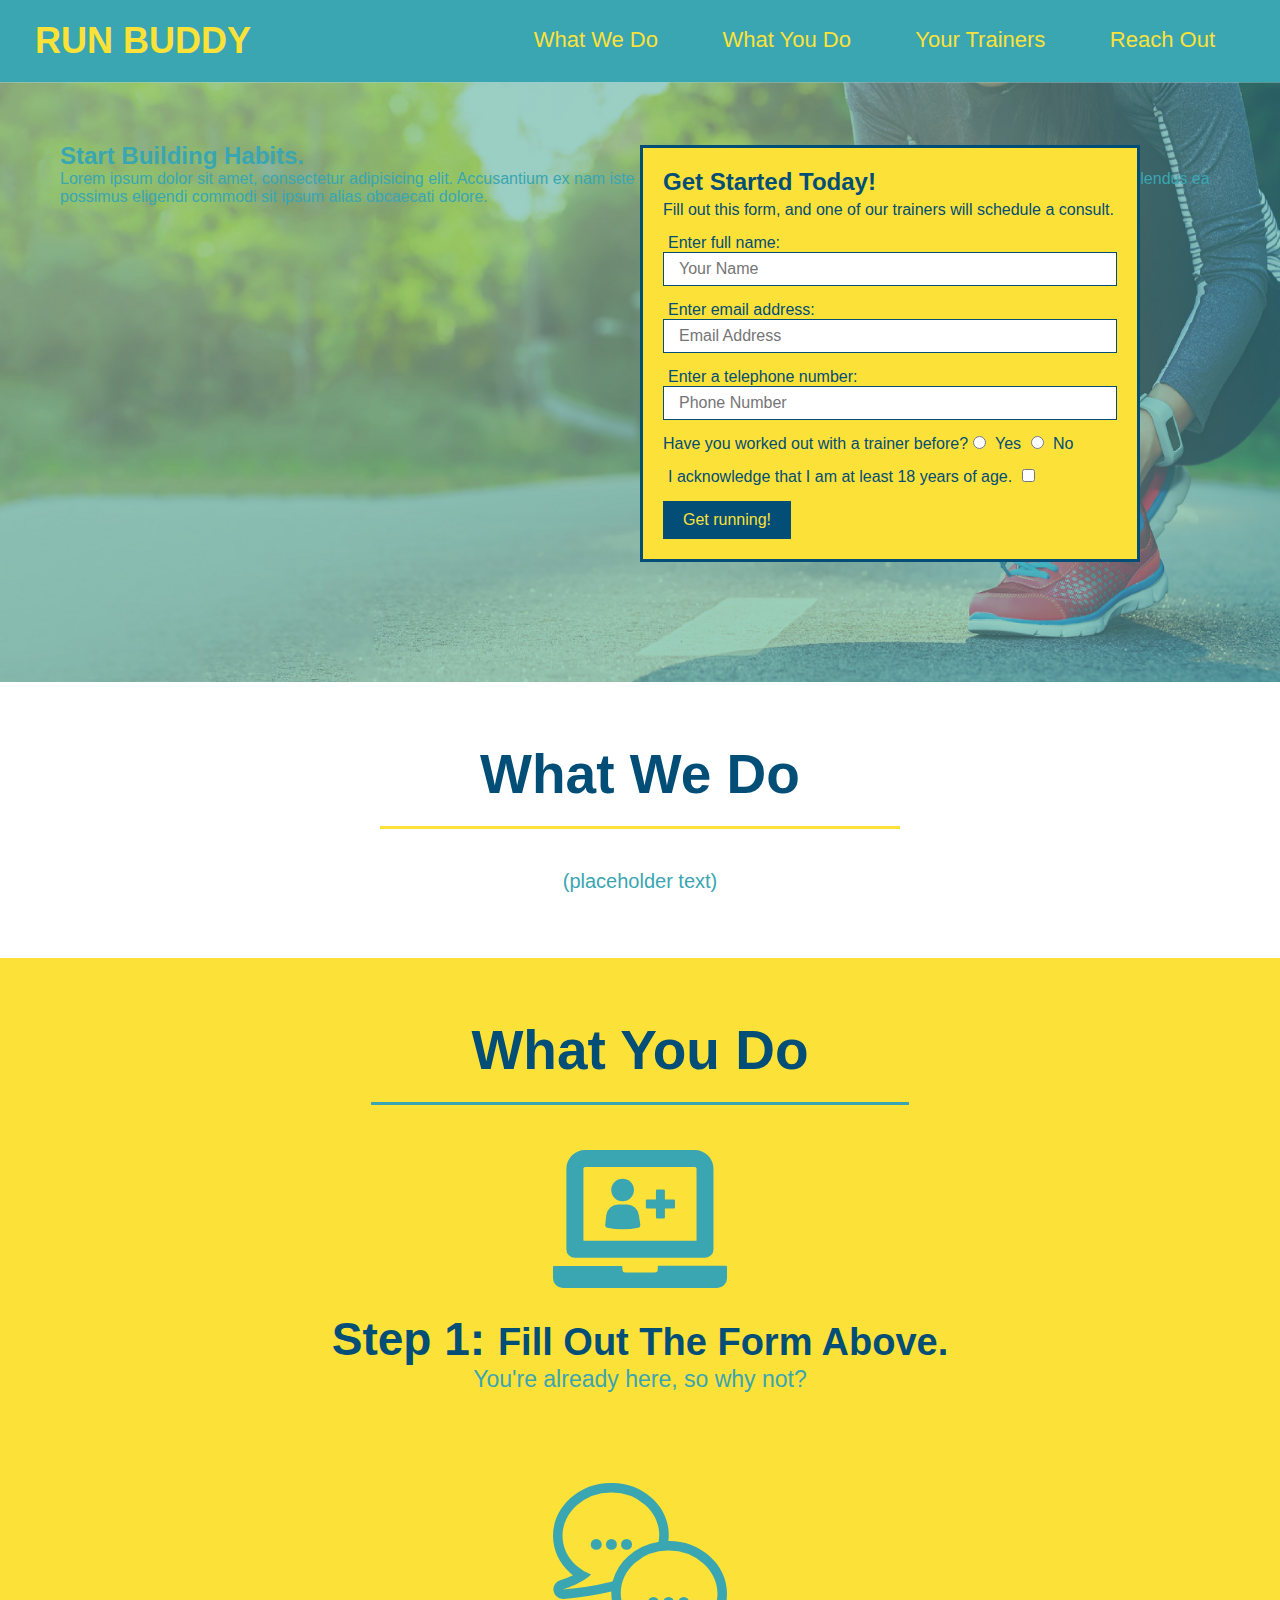
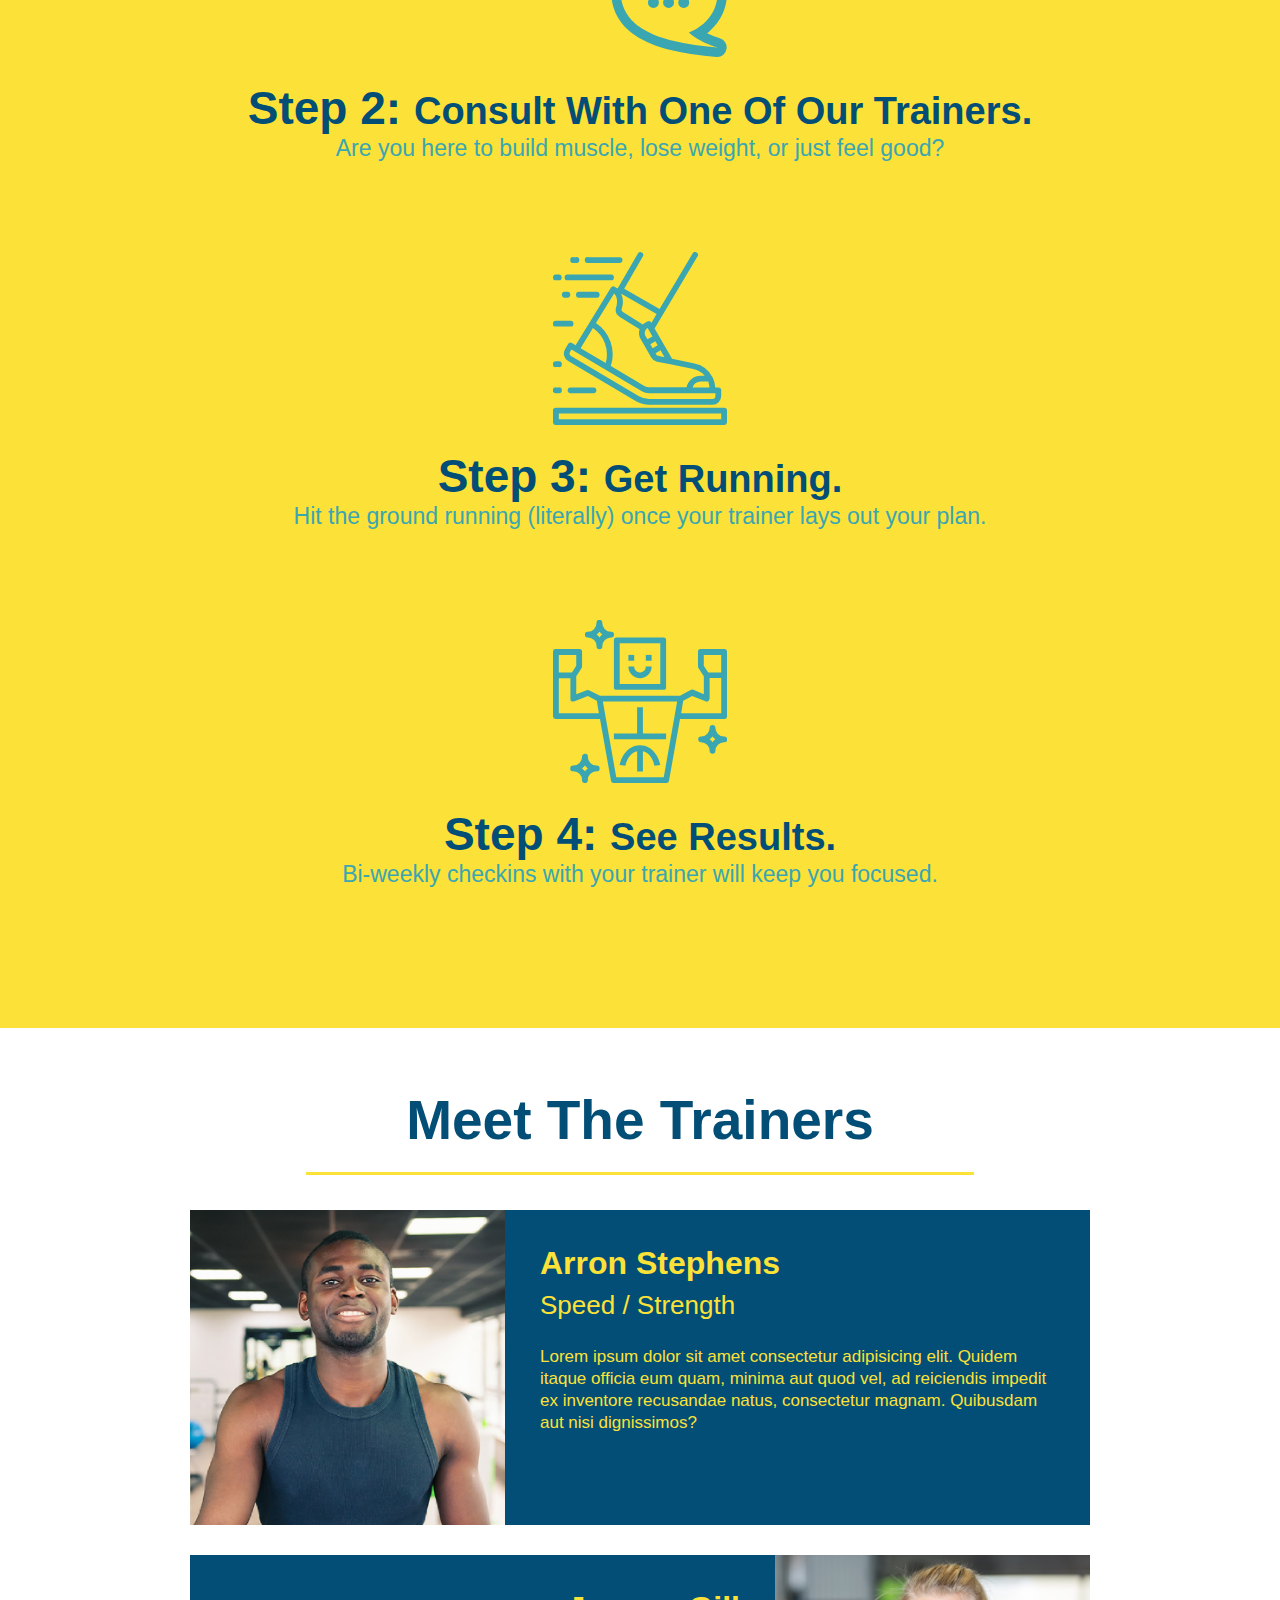
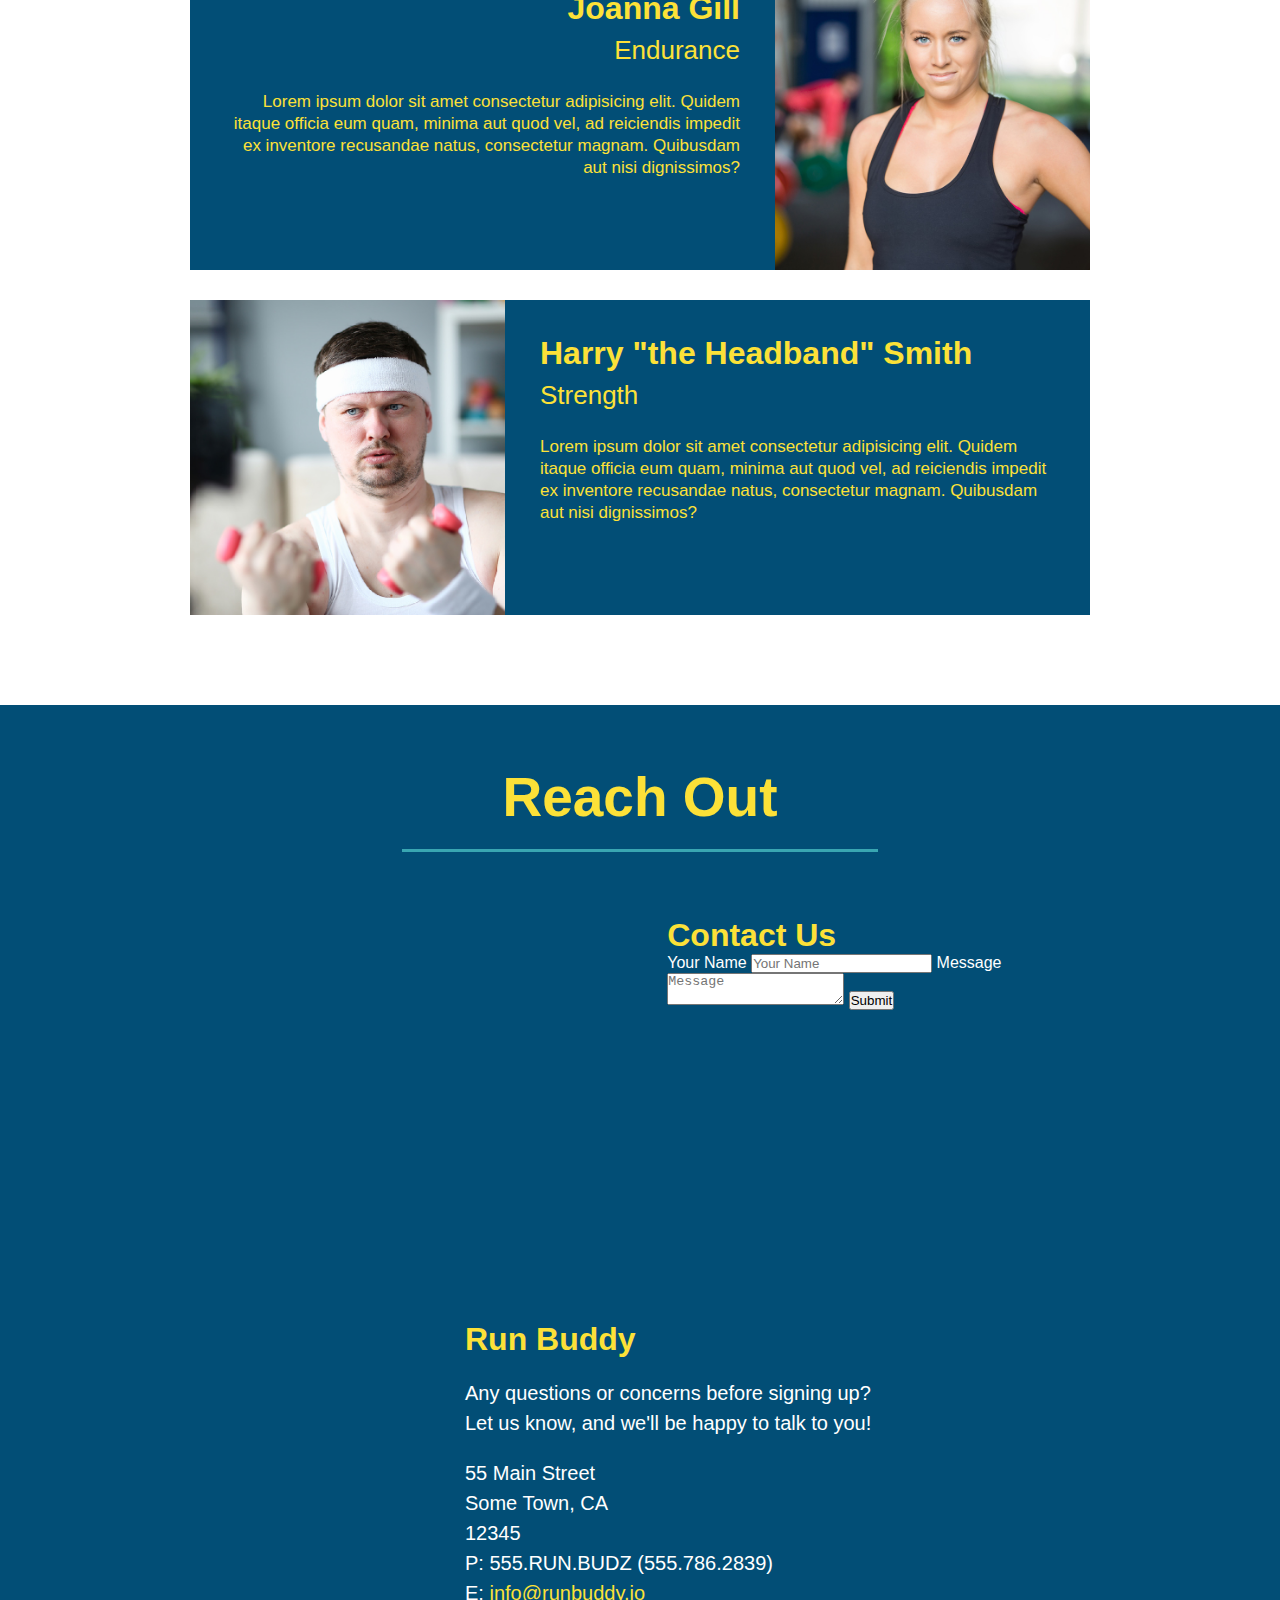
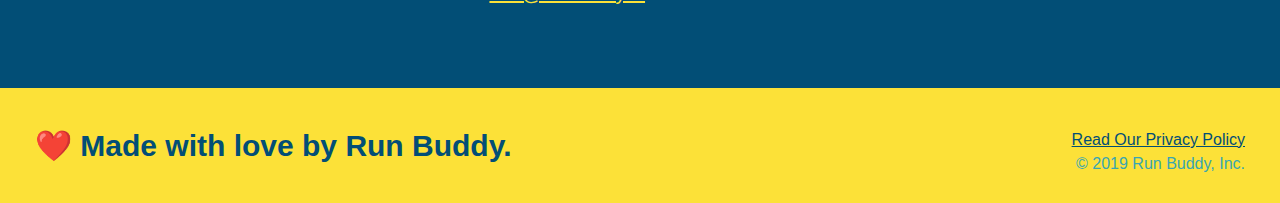
==== index.html @ 97462582 "add contact form" ====
<!DOCTYPE html>
<html lang="en">
  <head>
      <meta charset="UTF-8" />
      <title>Run Buddy</title>
      <link rel="stylesheet" href="./assets/css/style.css" />
  </head>
  <body>
    <!-- navigation -->  
    <header> 
        <h1>
            <a href="/">RUN BUDDY</a>
        </h1>
        <nav>
            <ul>
                <!-- List item element -->
                <li>
                    <!-- Anchor element -->
                    <a href="#What-We-Do">What We Do</a>
                </li>
                <li>
                    <a href="#What-You-Do">What You Do</a>
                </li>
                <li>
                    <a href="#Your-Trainers">Your Trainers</a>
                </li>
                <li>
                    <a href="#Reach-Out">Reach Out</a>
                </li>
            </ul>
        </nav>
      </header>

    <!-- hero/jumbotron -->  
    <section class="hero">
        <div class="hero-cta">
            <h2>Start Building Habits.</h2>
            <p>
                Lorem ipsum dolor sit amet, consectetur adipisicing elit. Accusantium ex nam iste molestiae voluptatibus esse sapiente odio officia quia quisquam! Repellendus ea possimus eligendi commodi sit ipsum alias obcaecati dolore.
            </p>
        </div>
        <div class="hero-form">
            <h3>Get Started Today!</h3>
            <p>Fill out this form, and one of our trainers will schedule a consult.</p>
            <form>
                <label for="name">Enter full name:</label>
                <input type="text" placeholder="Your Name" name="name" id="name" class="form-input" />

                <label for="email">Enter email address:</label>
                <input type="email" placeholder="Email Address" name="email" id="email" class="form-input" />

                <label for="phone">Enter a telephone number:</label>
                <input type="tel" placeholder="Phone Number" name="phone" id="phone" class="form-input" />
                <p>
                    Have you worked out with a trainer before?
                    <input type="radio" name="trainer-confirm" id="trainer-yes" />
                    <label for="trainer-yes">Yes</label>

                    <input type="radio" name="trainer-confirm" id="trainer-no" />
                    <label for="trainer-no">No</label>
                </p>
                <p>
                    <label for="checkbox" >
                        I acknowledge that I am at least 18 years of age.
                    </label>
                    <input type="checkbox" name="age-confirm" id="checkbox" />
                </p>
                <button type="submit">
                    Get running!
                </button>
            </form>
        </div>
    </section>

    <!-- "What We Do" section -->
    <section id="What-We-Do" class="intro">
      <h2 class="section-title primary-border">What We Do</h2>
      <p>
          (placeholder text)
      </p>
    </section>

    <!-- "What You Do" section -->
    <section id="What-You-Do" class="steps">
        <h2 class="section-title secondary-border">What You Do</h2>

        <div>
            <img src="./assets/images/step-1.svg" alt="" />
            <h3>Step 1: <span>Fill Out The Form Above.</span></h3>
            <p>You're already here, so why not?</p>
        </div>

        <div>
            <img src="./assets/images/step-2.svg" alt="" />
            <h3>Step 2: <span>Consult With One Of Our Trainers.</span></h3>
            <p>Are you here to build muscle, lose weight, or just feel good?</p>
        </div>

        <div>
            <img src="./assets/images/step-3.svg" alt="" />
            <h3>Step 3: <span>Get Running.</span></h3>
            <p>Hit the ground running (literally) once your trainer lays out your plan.</p>
        </div>

        <div>
            <img src="./assets/images/step-4.svg" alt="" />
            <h3>Step 4: <span>See Results.</span></h3>
            <p>Bi-weekly checkins with your trainer will keep you focused.</p>
        </div>
      </section>

    <!-- "Meet The Trainers" section -->
    <section id="Your-Trainers" class="trainers">
        <h2 class="section-title primary-border">Meet The Trainers</h2>
        <article class="trainer">
            <img src="./assets/images/trainer-1.jpg" alt="Arron Stephens in his workout clothes, ready to pump iron" />
            <div class="trainer-bio text-left">
                <h3>Arron Stephens</h3>
                <h4>Speed / Strength</h4>
                <p>
                    Lorem ipsum dolor sit amet consectetur adipisicing elit. Quidem itaque officia eum quam, minima aut quod vel, ad reiciendis impedit ex inventore recusandae natus, consectetur magnam. Quibusdam aut nisi dignissimos?
                </p>
            </div>
        </article>

        <article class="trainer">
            <div class="trainer-bio text-right">
                <h3>Joanna Gill</h3>
                <h4>Endurance</h4>
                <p>
                    Lorem ipsum dolor sit amet consectetur adipisicing elit. Quidem itaque officia eum quam, minima aut quod vel, ad reiciendis impedit ex inventore recusandae natus, consectetur magnam. Quibusdam aut nisi dignissimos?
                </p>
            </div>
            <img src="./assets/images/trainer-2.jpg" alt="Joanna Gill colling off after a workout" />
        </article>

        <article class="trainer">
            <img src="./assets/images/trainer-3.jpg" alt="Harry Smith wearing a headband and lifting comically small pink weights" />
            <div class="trainer-bio text-left">
                <h3>Harry "the Headband" Smith</h3>
                <h4>Strength</h4>
                <p>
                    Lorem ipsum dolor sit amet consectetur adipisicing elit. Quidem itaque officia eum quam, minima aut quod vel, ad reiciendis impedit ex inventore recusandae natus, consectetur magnam. Quibusdam aut nisi dignissimos?
                </p>
            </div>
        </article>
      </section>

    <!-- "Reach Out" section -->
    <section id="Reach-Out" class="contact">
        <h2 class="section-title secondary-border">Reach Out</h2>
        <div class="contact-info">
            <iframe src="https://www.google.com/maps/embed?pb=!1m18!1m12!1m3!1d3439.9114711118987!2d-97.56169913911604!3d30.43861145662758!2m3!1f0!2f0!3f0!3m2!1i1024!2i768!4f13.1!3m3!1m2!1s0x8644c45174f4e3fd%3A0xa64962153f383e2f!2s17901%20Prato%20Dr%2C%20Pflugerville%2C%20TX%2078660!5e0!3m2!1sen!2sus!4v1643858295813!5m2!1sen!2sus" style="border:0;" allowfullscreen="" loading="lazy">
            </iframe>
            <div class="contact-form">
                <h3>Contact Us</h3>
                <form>
                    <label for="contact-name">Your Name</label>
                    <input type="text" id="contact-name" placeholder="Your Name" />

                    <label for="contact-message">Message</label>
                    <textarea id="contact-message" placeholder="Message"></textarea>

                    <button type="submit">Submit</button>
                </form>
            </div>
            <div>
                <h3>Run Buddy</h3>
                <p>
                     Any questions or concerns before signing up?
                     <br />
                     Let us know, and we'll be happy to talk to you!
                </p>
                <address>
                     55 Main Street <br />
                     Some Town, CA <br />
                     12345 <br />
                     P: 555.RUN.BUDZ (555.786.2839) <br />
                     E: <a href="mailto: info@runbuddy.io">info@runbuddy.io</a>
                </address>
            </div>
        </div>
      </section>

    <!-- footer -->
    <footer>
        <h2>❤️ Made with love by Run Buddy.</h2>
        <div>
            <a href="./privacy-policy.html">Read Our Privacy Policy</a><br/>
            &copy; 2019 Run Buddy, Inc.
        </div>
    </footer>
  </body>
</html>
---- assets/css/style.css ----
* {
    margin: 0;
    padding: 0;
    box-sizing: border-box;
}

body {
    color: #39a6b2;
    font-family: Helvetica, Arial, sans-serif;
}

header {
    padding: 20px 35px;
    background-color: #39a6b2;
}

header h1 {
    font-weight: bold;
    font-size: 36px;
    color: #fce138;
    margin: 0;
    display: inline;
}

header a {
    text-decoration: none;
    color: #fce138;
}

header nav {
    float: right;
    margin: 7px 0;
}

header nav ul li {
    display: inline;
}

header nav ul li a {
    margin: 0 30px;
    font-weight: lighter;
    font-size: 22px;
}

footer {
    background: #fce138;
    width: 100%;
    padding: 40px 35px;
}

footer h2 {
    display: inline;
    color: #024e76;
    font-size: 30px;
    margin: 0;
}

footer div {
    float: right;
    line-height: 1.5;
    text-align: right;
}

footer a {
    color: #024e76;
}

section {
    padding: 60px;
}

/* Hero Style Start */

.hero { 
    background-image: url("../images/hero-bg.jpg"); 
    height: 600px;
    background-size: cover;
    background-position: center;
    position: relative;
}
/* Hero Style End */

.hero-form {
    background-color: #fce138;
    padding: 20px;
    width: 500px;
    color: #024e76;
    border: solid 3px #024e76;
    position: absolute;
    bottom: 120px;
    right: 140px;
}

.hero-form h3 {
    font-size: 24px;
    margin: 0;
}

.hero-form p {
    margin: 5px 0 15px 0;
}

.form-input {
    border: solid 1px #024e76;
    display: block;
    padding: 7px 15px;
    font-size: 16px;
    color: #024e76;
    width: 100%;
    margin-bottom: 15px;
}

.hero-form label {
    margin: 0 5px;
}

.hero-form button {
    background-color: #024e76;
    color: #fce138;
    font-size: 16px;
    padding: 10px 20px;
    border: none;
}

.section-title {
    font-size: 55px;
    color: #024e76;
    margin-bottom: 35px;
    padding: 0 100px 20px 100px;
    border-bottom: 3px solid;
    display: inline-block;
}

.intro {
    text-align: center;
}

.primary-border {
    border-color: #fce138;
}

.intro p {
    line-height: 1.7;
    color: #39a6b2;
    width: 80%;
    font-size: 20px;
    margin: 0 auto;
}

.steps {
    text-align: center;
    background-color: #fce138;
}

.secondary-border {
    border-color: #39a6b2;
}

.steps div {
    margin-bottom: 80px;
}

.steps img {
    width: 15%;
    margin: 10px 0;
}

.steps h3 {
    color: #024e76;
    font-size: 46px;
    margin-top: 10px;
}

.steps p {
    color: #39a6b2;
    font-size: 23px;
}

.steps span {
    font-size: 38px;
}

.trainers {
    text-align: center;
}

.trainer {
    width: 900px;
    margin: 0 auto 30px auto;
    background: #024e76;
    color: #fce138;
    overflow: auto;
}

.trainer img {
    width: 35%;
    float: left;
}

.trainer-bio {
    padding: 35px;
    float: left;
    width: 65%;
}

.text-left {
    text-align: left;
}

.text-right {
    text-align: right;
}

.trainer-bio h3 {
    font-size: 32px;
    margin-bottom: 8px;
}

.trainer-bio h4 {
    font-weight: lighter;
    font-size: 26px;
    margin-bottom: 25px;
}

.trainer-bio p {
    font-size: 17px;
    line-height: 1.3;
}

.contact {
    text-align: center;
    background-color: #024e76;
}

.contact h2 {
    color: #fce138;
}

.contact-info iframe {
    width: 400px;
    height: 400px;
}

.contact-info div {
    width: 410px;
    display: inline-block;
    vertical-align: top;
    text-align: left;
    margin: 30px 0 0 60px;
    color: white;
}

.contact-info h3 {
    color: #fce138;
    font-size: 32px;
}

.contact-info p, .contact-info address {
    margin: 20px 0;
    line-height: 1.5;
    font-size: 20px;
    font-style: normal;
}

.contact-info a {
    color: #fce138;
}
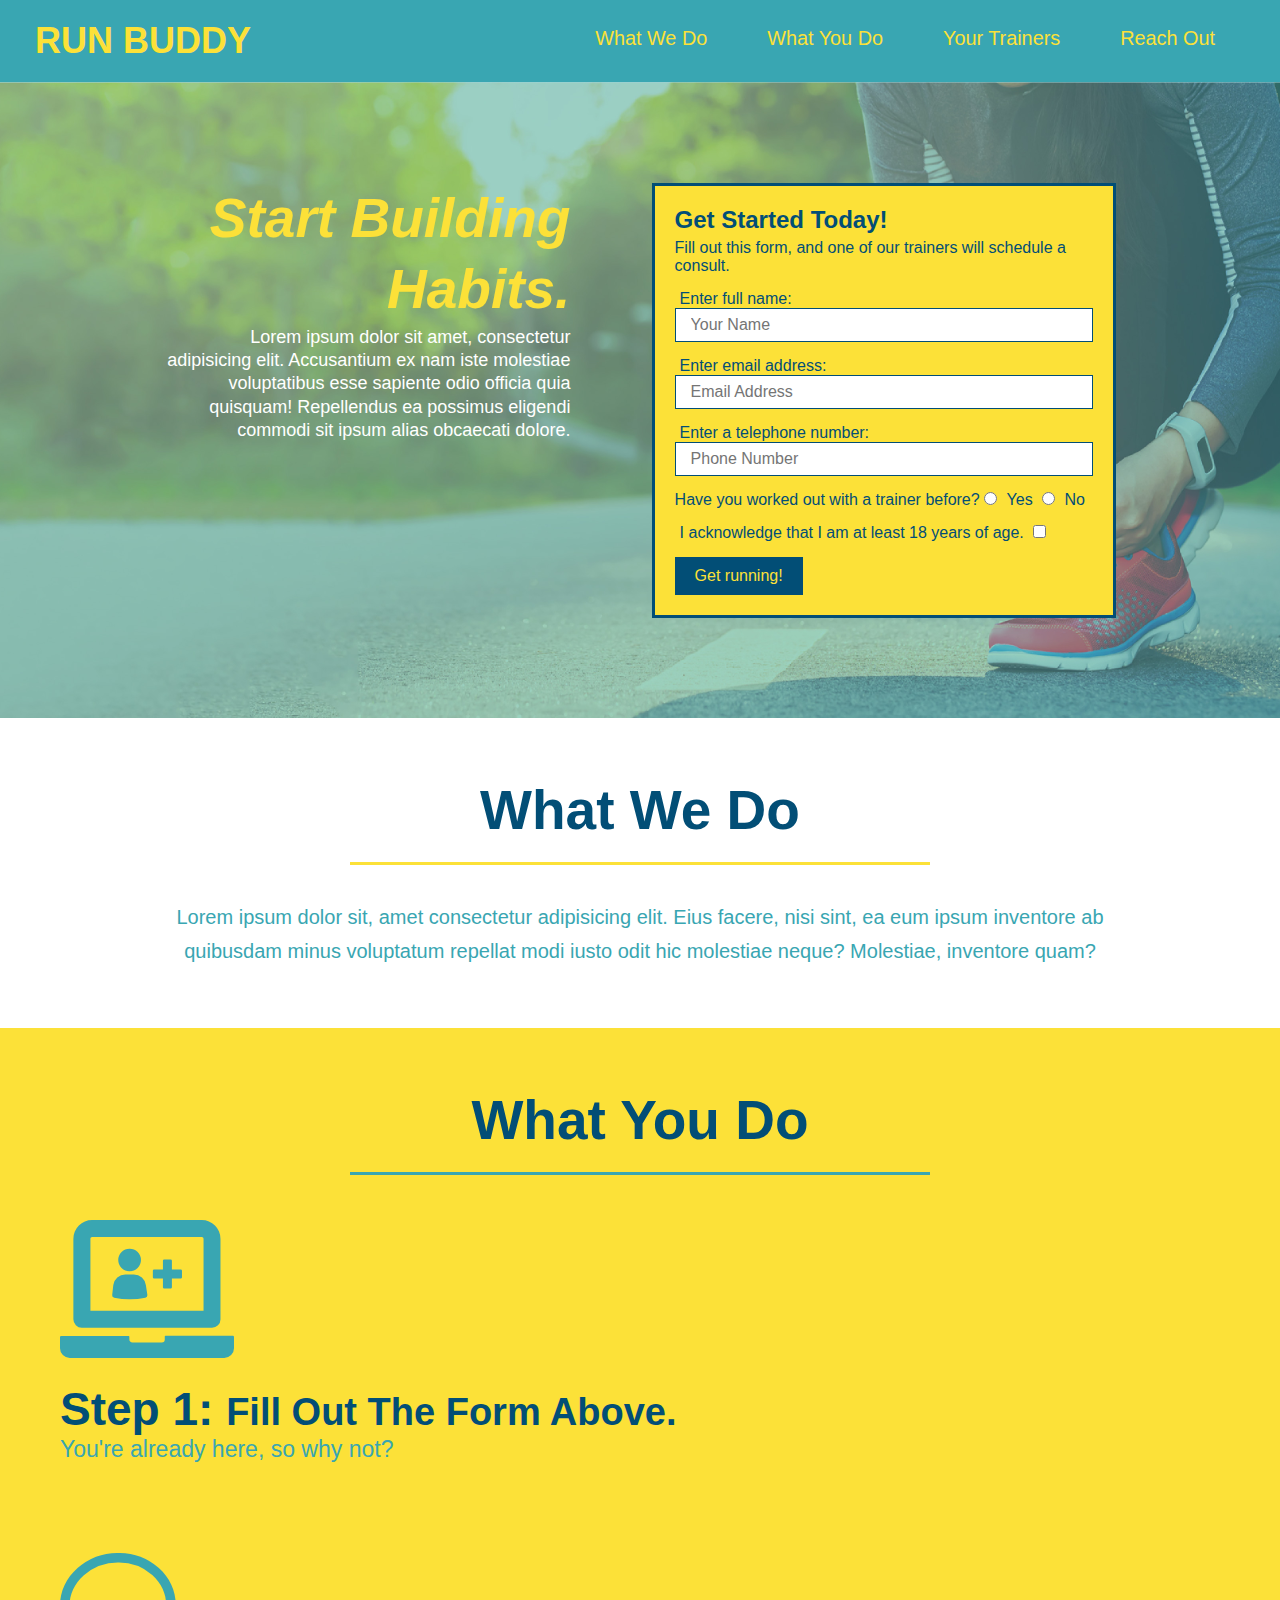
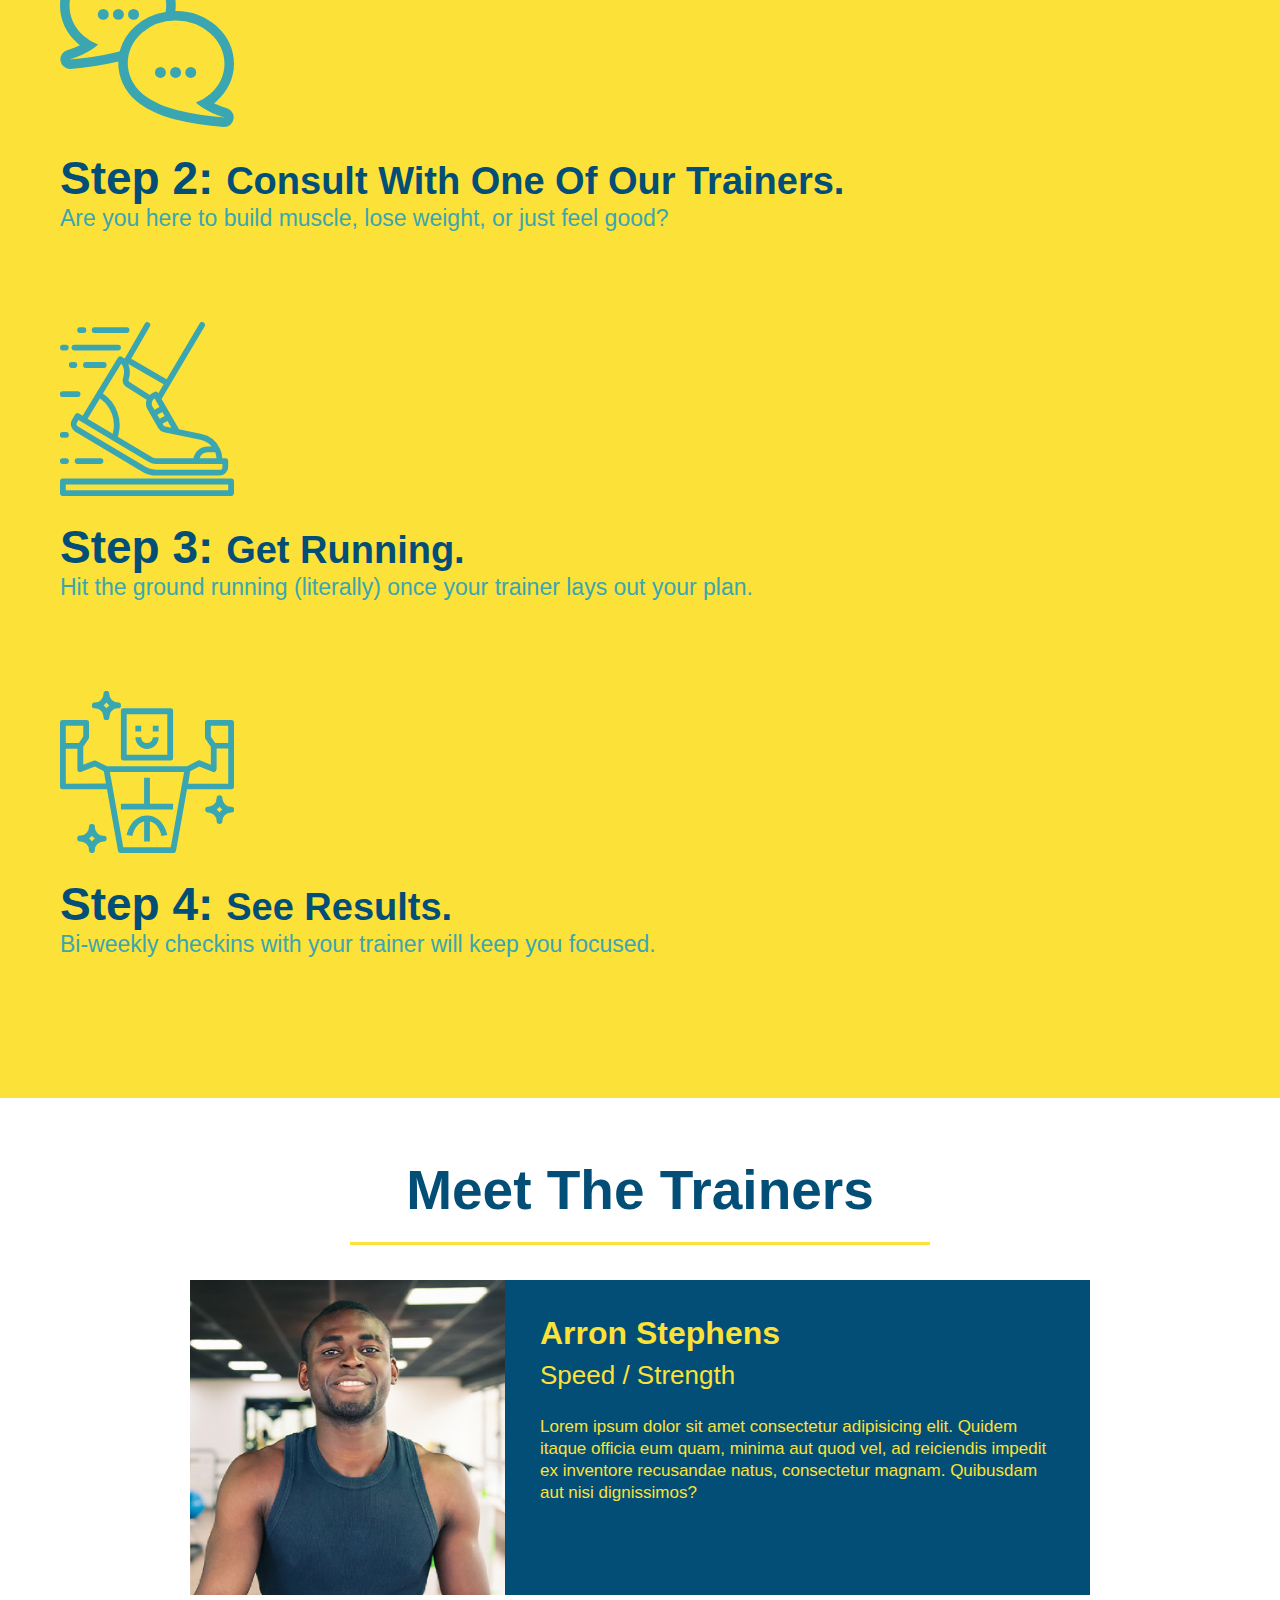
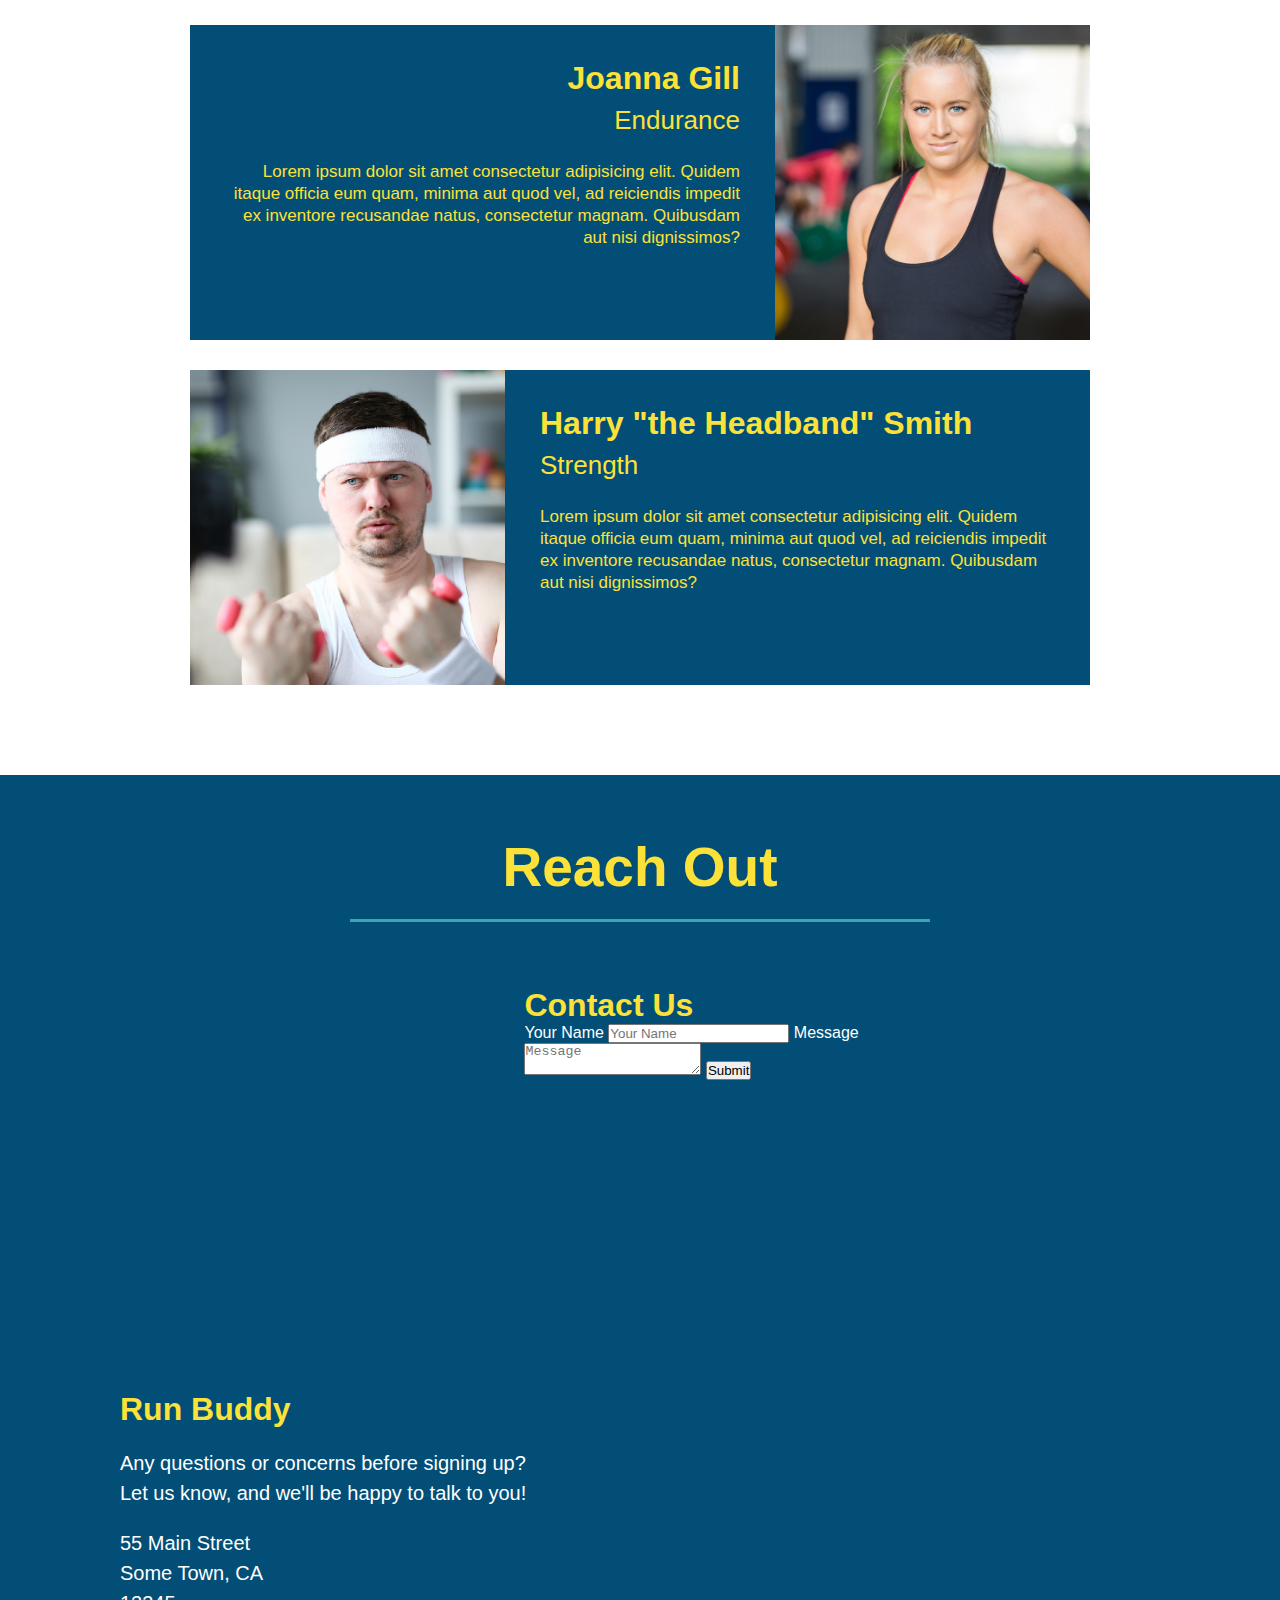
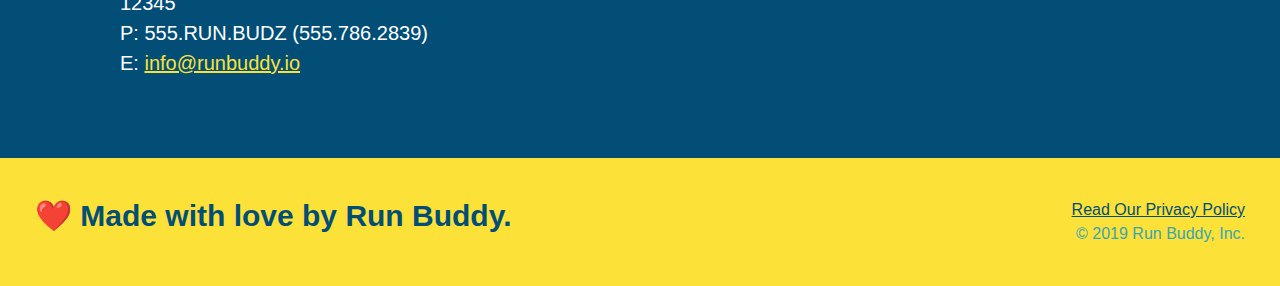
==== commit 4095db52: "made flexbox for sections" ====
--- a/index.html
+++ b/index.html
@@ -74,10 +74,14 @@
 
     <!-- "What We Do" section -->
     <section id="What-We-Do" class="intro">
-      <h2 class="section-title primary-border">What We Do</h2>
-      <p>
-          (placeholder text)
-      </p>
+        <div class="flex-row">
+            <h2 class="section-title primary-border">What We Do</h2>
+        </div>
+        <div class="flex-row">
+            <p>
+                Lorem ipsum dolor sit, amet consectetur adipisicing elit. Eius facere, nisi sint, ea eum ipsum inventore ab quibusdam minus voluptatum repellat modi iusto odit hic molestiae neque? Molestiae, inventore quam?
+            </p>
+        </div>
     </section>
 
     <!-- "What You Do" section -->
--- a/assets/css/style.css
+++ b/assets/css/style.css
@@ -12,6 +12,9 @@
 header {
     padding: 20px 35px;
     background-color: #39a6b2;
+    display: flex;
+    justify-content: space-between;
+    flex-wrap: wrap;
 }
 
 header h1 {
@@ -19,7 +22,6 @@
     font-size: 36px;
     color: #fce138;
     margin: 0;
-    display: inline;
 }
 
 header a {
@@ -28,41 +30,21 @@
 }
 
 header nav {
-    float: right;
     margin: 7px 0;
 }
 
-header nav ul li {
-    display: inline;
+header nav ul {
+    display: flex;
+    justify-content: space-between;
+    flex-wrap: wrap;
+    align-items: center;
+    list-style: none;
 }
 
 header nav ul li a {
     margin: 0 30px;
     font-weight: lighter;
-    font-size: 22px;
-}
-
-footer {
-    background: #fce138;
-    width: 100%;
-    padding: 40px 35px;
-}
-
-footer h2 {
-    display: inline;
-    color: #024e76;
-    font-size: 30px;
-    margin: 0;
-}
-
-footer div {
-    float: right;
-    line-height: 1.5;
-    text-align: right;
-}
-
-footer a {
-    color: #024e76;
+    font-size: 1.55vw;
 }
 
 section {
@@ -73,22 +55,36 @@
 
 .hero { 
     background-image: url("../images/hero-bg.jpg"); 
-    height: 600px;
     background-size: cover;
     background-position: center;
-    position: relative;
+    display: flex;
+    justify-content: center;
+    flex-wrap: wrap;
 }
 /* Hero Style End */
+
+.hero-cta {
+    width: 35%;
+    text-align:right;
+    margin: 3.5%;
+    color: #fff;
+    font-size: 18px;
+    line-height: 1.3;
+}
+
+.hero-cta h2 {
+    font-style: italic;
+    font-size: 55px;
+    color: #fce138;
+}
 
 .hero-form {
     background-color: #fce138;
     padding: 20px;
-    width: 500px;
     color: #024e76;
     border: solid 3px #024e76;
-    position: absolute;
-    bottom: 120px;
-    right: 140px;
+    width: 40%;
+    margin: 3.5%;
 }
 
 .hero-form h3 {
@@ -125,14 +121,11 @@
 .section-title {
     font-size: 55px;
     color: #024e76;
-    margin-bottom: 35px;
-    padding: 0 100px 20px 100px;
     border-bottom: 3px solid;
-    display: inline-block;
-}
-
-.intro {
+    padding-bottom: 20px;
     text-align: center;
+    margin: 0 auto 35px auto;
+    width: 50%;
 }
 
 .primary-border {
@@ -145,10 +138,10 @@
     width: 80%;
     font-size: 20px;
     margin: 0 auto;
+    text-align: center;
 }
 
 .steps {
-    text-align: center;
     background-color: #fce138;
 }
 
@@ -178,10 +171,6 @@
 
 .steps span {
     font-size: 38px;
-}
-
-.trainers {
-    text-align: center;
 }
 
 .trainer {
@@ -203,14 +192,6 @@
     width: 65%;
 }
 
-.text-left {
-    text-align: left;
-}
-
-.text-right {
-    text-align: right;
-}
-
 .trainer-bio h3 {
     font-size: 32px;
     margin-bottom: 8px;
@@ -228,7 +209,6 @@
 }
 
 .contact {
-    text-align: center;
     background-color: #024e76;
 }
 
@@ -266,5 +246,39 @@
     color: #fce138;
 }
 
-
-
+footer {
+    background: #fce138;
+    width: 100%;
+    padding: 40px 35px;
+    display: flex;
+    justify-content: space-between;
+    flex-wrap: wrap;
+}
+
+footer h2 {
+    color: #024e76;
+    font-size: 30px;
+    margin: 0;
+}
+
+footer div {
+    line-height: 1.5;
+    text-align: right;
+}
+
+footer a {
+    color: #024e76;
+}
+
+.text-left {
+    text-align: left;
+}
+
+.text-right {
+    text-align: right;
+}
+
+.flex-row {
+    display: flex;
+}
+
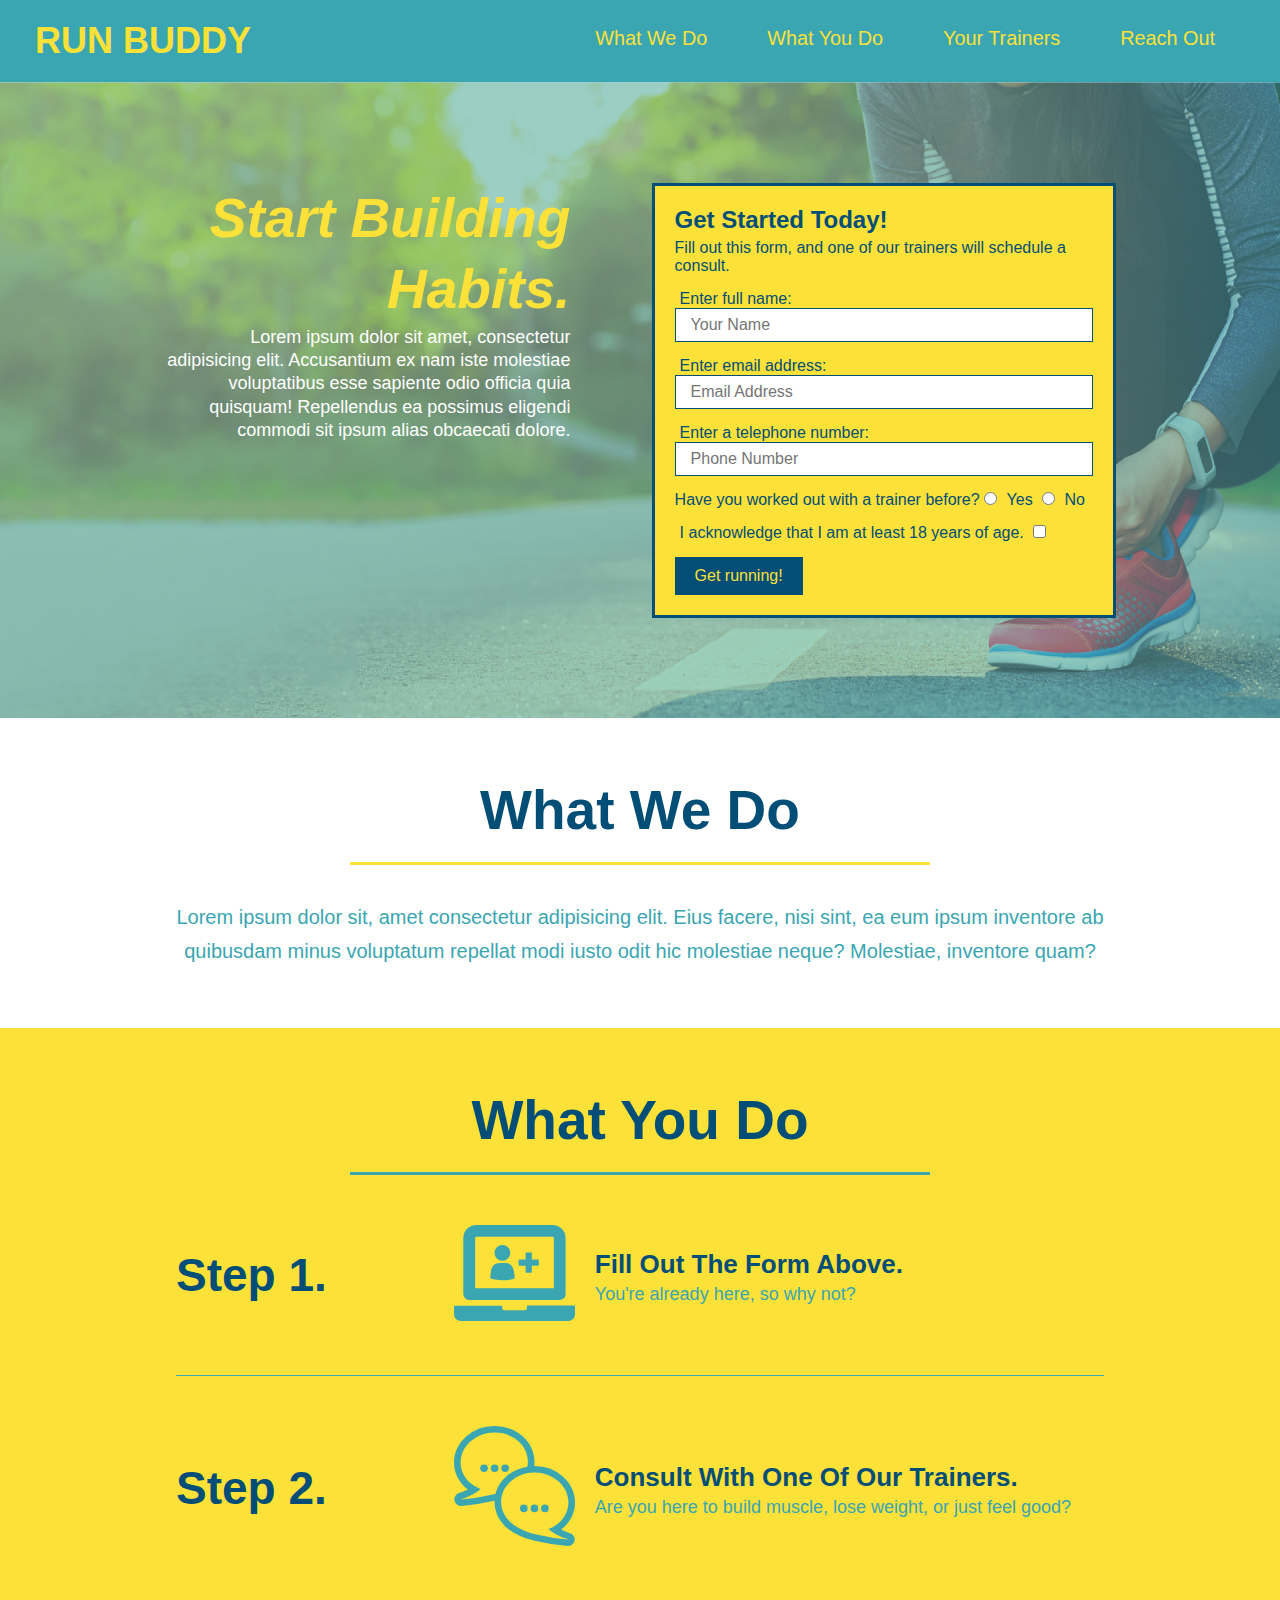
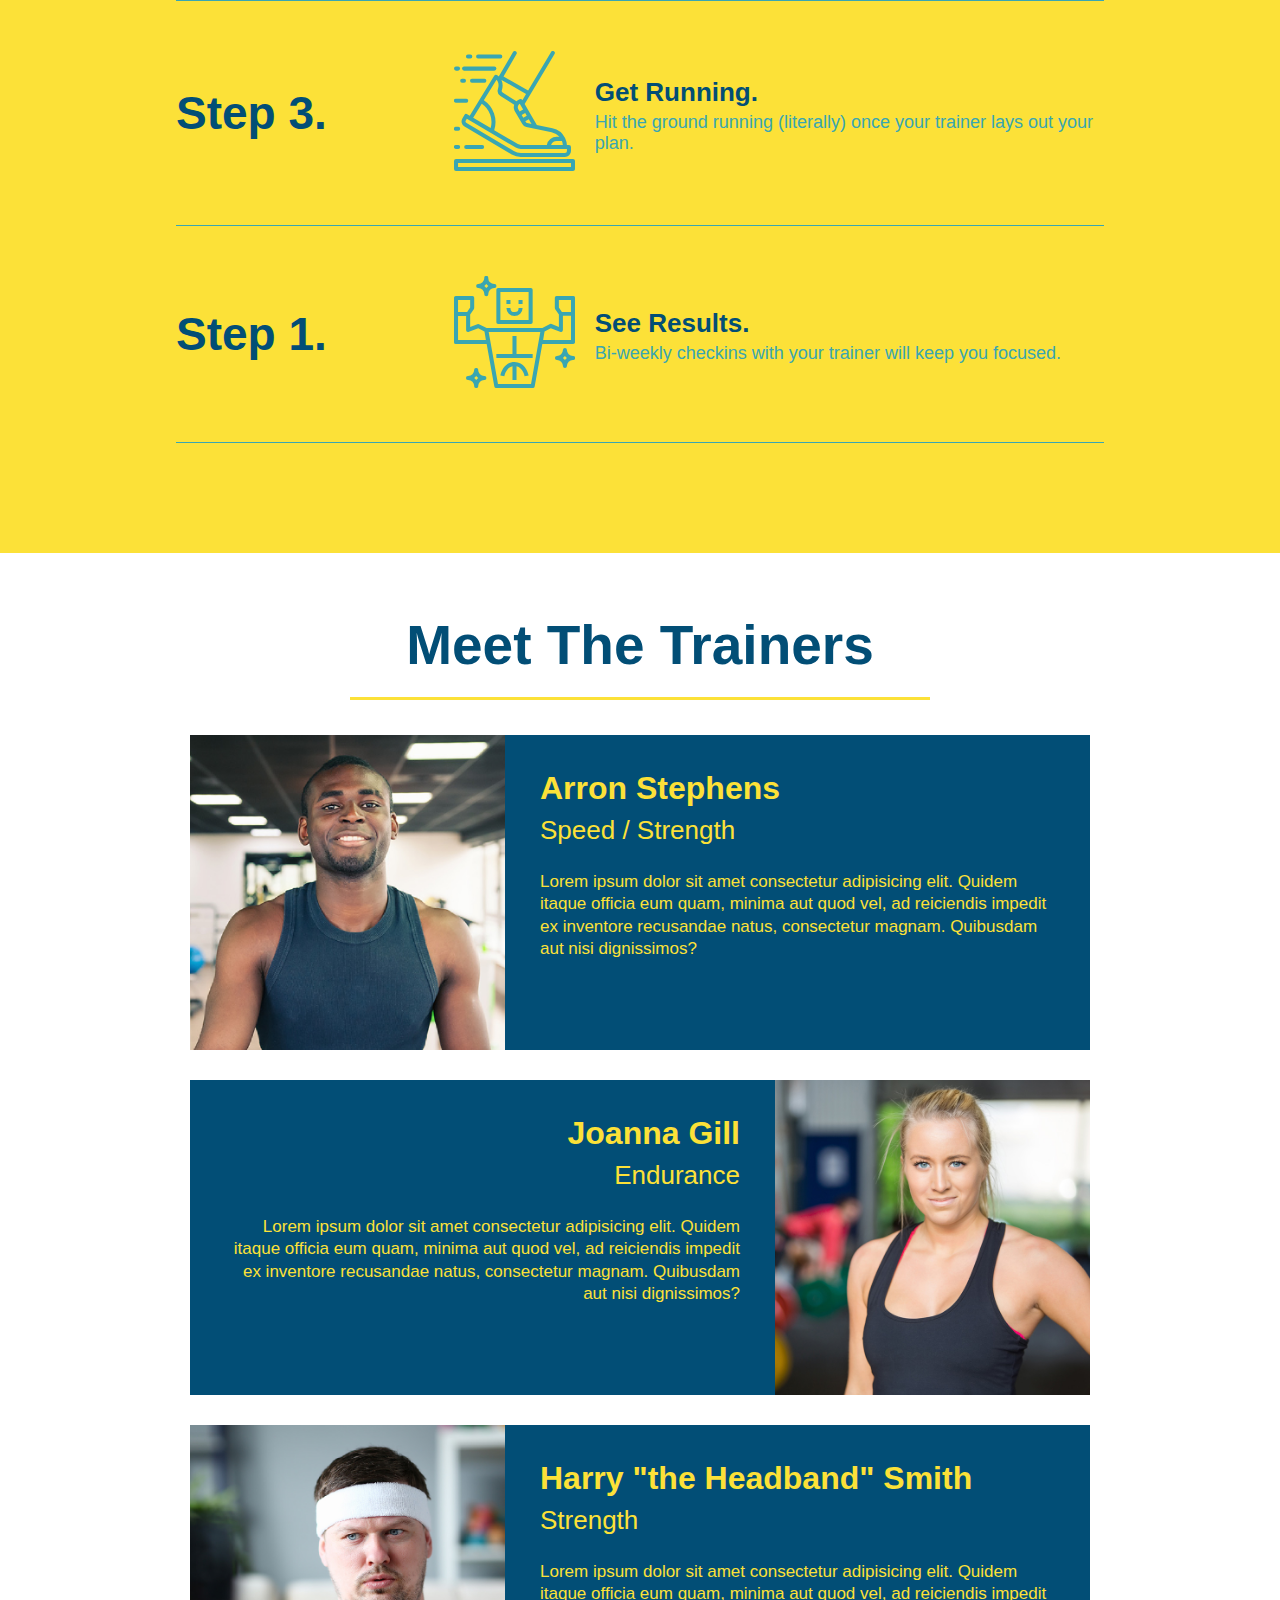
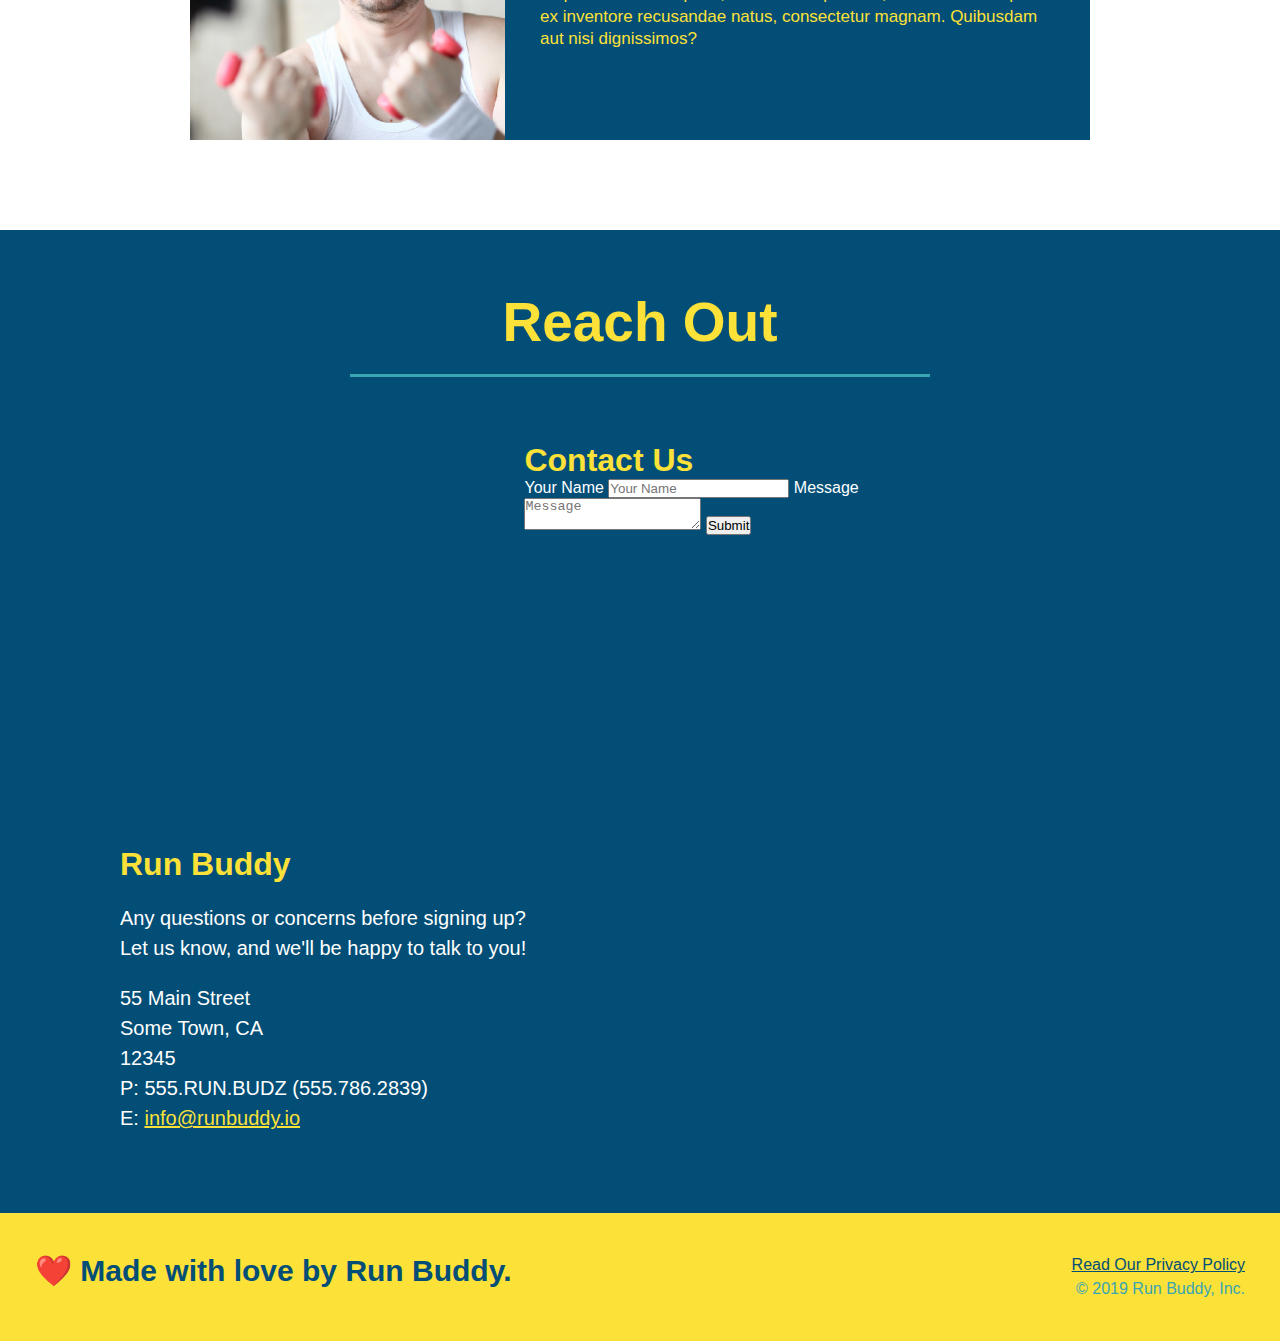
==== commit cebc9f22: "add flexbox to the steps" ====
--- a/index.html
+++ b/index.html
@@ -86,30 +86,58 @@
 
     <!-- "What You Do" section -->
     <section id="What-You-Do" class="steps">
-        <h2 class="section-title secondary-border">What You Do</h2>
-
-        <div>
-            <img src="./assets/images/step-1.svg" alt="" />
-            <h3>Step 1: <span>Fill Out The Form Above.</span></h3>
-            <p>You're already here, so why not?</p>
-        </div>
-
-        <div>
-            <img src="./assets/images/step-2.svg" alt="" />
-            <h3>Step 2: <span>Consult With One Of Our Trainers.</span></h3>
-            <p>Are you here to build muscle, lose weight, or just feel good?</p>
-        </div>
-
-        <div>
-            <img src="./assets/images/step-3.svg" alt="" />
-            <h3>Step 3: <span>Get Running.</span></h3>
-            <p>Hit the ground running (literally) once your trainer lays out your plan.</p>
-        </div>
-
-        <div>
-            <img src="./assets/images/step-4.svg" alt="" />
-            <h3>Step 4: <span>See Results.</span></h3>
-            <p>Bi-weekly checkins with your trainer will keep you focused.</p>
+        <h3 class="section-title secondary-border">What You Do</h3>
+
+        <div class="step">
+            <h3>Step 1.</h3>
+            <div class="step-info">
+                <div class="step-img">
+                    <img src="./assets/images/step-1.svg" alt="" />
+                </div>
+                <div class="step-text">
+                    <h4>Fill Out The Form Above.</h4>
+                    <p>You're already here, so why not?</p>
+                </div>
+            </div>
+        </div>
+
+        <div class="step">
+            <h3>Step 2.</h3>
+            <div class="step-info">
+                <div class="step-img">
+                    <img src="./assets/images/step-2.svg" alt="" />
+                </div>
+                <div class="step-text">
+                    <h4>Consult With One Of Our Trainers.</h4>
+                    <p>Are you here to build muscle, lose weight, or just feel good?</p>
+                </div>
+            </div>
+        </div>
+
+        <div class="step">
+            <h3>Step 3.</h3>
+            <div class="step-info">
+                <div class="step-img">
+                    <img src="./assets/images/step-3.svg" alt="" />
+                </div>
+                <div class="step-text">
+                    <h4>Get Running.</h4>
+                    <p>Hit the ground running (literally) once your trainer lays out your plan.</p>
+                </div>
+            </div>
+        </div>
+
+        <div class="step">
+            <h3>Step 1.</h3>
+            <div class="step-info">
+                <div class="step-img">
+                    <img src="./assets/images/step-4.svg" alt="" />
+                </div>
+                <div class="step-text">
+                    <h4>See Results.</h4>
+                    <p>Bi-weekly checkins with your trainer will keep you focused.</p>
+                </div>
+            </div>
         </div>
       </section>
 
--- a/assets/css/style.css
+++ b/assets/css/style.css
@@ -149,28 +149,52 @@
     border-color: #39a6b2;
 }
 
-.steps div {
-    margin-bottom: 80px;
-}
-
-.steps img {
-    width: 15%;
-    margin: 10px 0;
-}
-
-.steps h3 {
+.step {
+    margin: 50px auto;
+    padding-bottom: 50px;
+    width: 80%;
+    border-bottom: 1px solid #39a6b2;
+    display: flex;
+    flex-wrap: wrap;
+    align-items: center;
+    justify-content: space-between;
+}
+
+.step h3 {
     color: #024e76;
     font-size: 46px;
-    margin-top: 10px;
-}
-
-.steps p {
+    flex: 1 30%;
+}
+
+.step-img {
+    flex: 1 12%;
+    margin-right: 20px;
+}
+
+.step-img img {
+    max-width: 100%;
+}
+
+.step-info {
+    display: flex;
+    flex-wrap: wrap;
+    align-items: center;
+    flex: 2 70%;
+}
+
+.step-text {
+    flex: 12;
+}
+
+.step-text h4 {
+    font-size: 26px;
+    line-height: 1.5;
+    color: #024e76;
+}
+
+.step-text p {
     color: #39a6b2;
-    font-size: 23px;
-}
-
-.steps span {
-    font-size: 38px;
+    font-size: 18px;
 }
 
 .trainer {
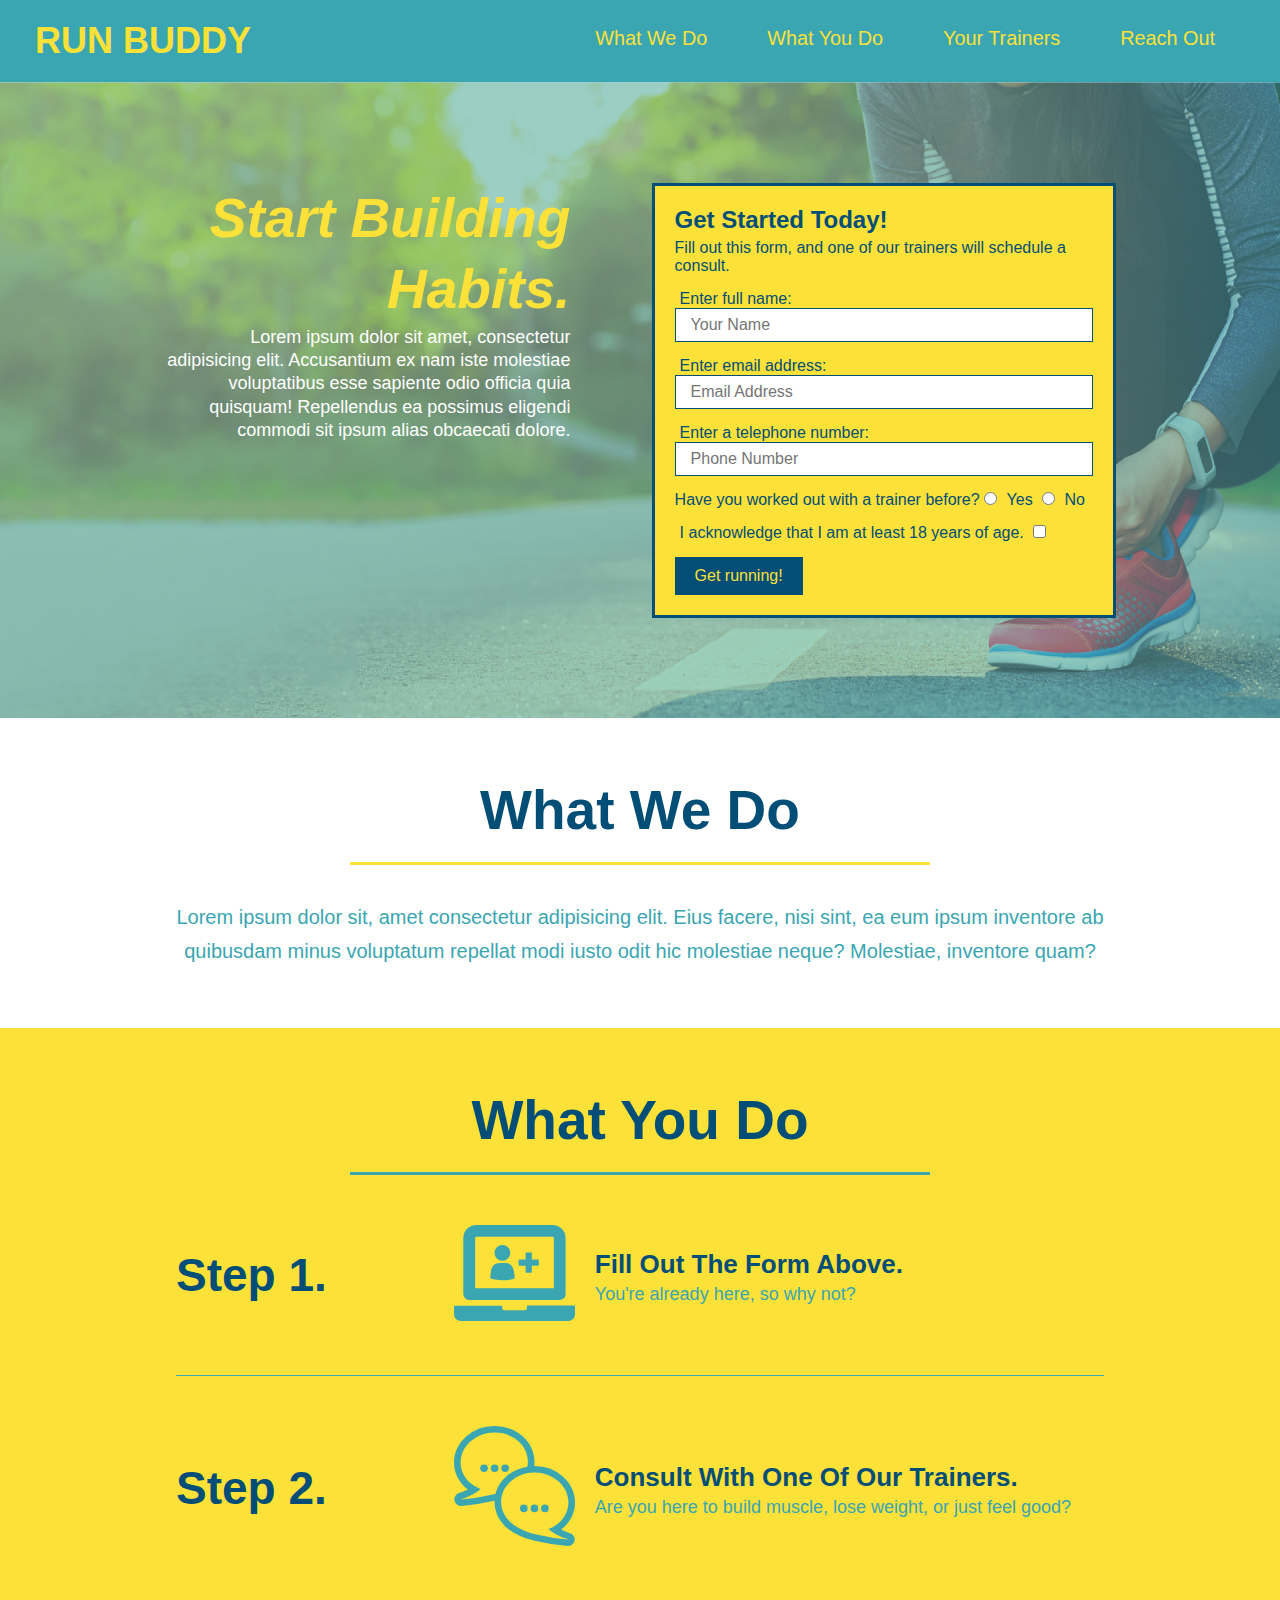
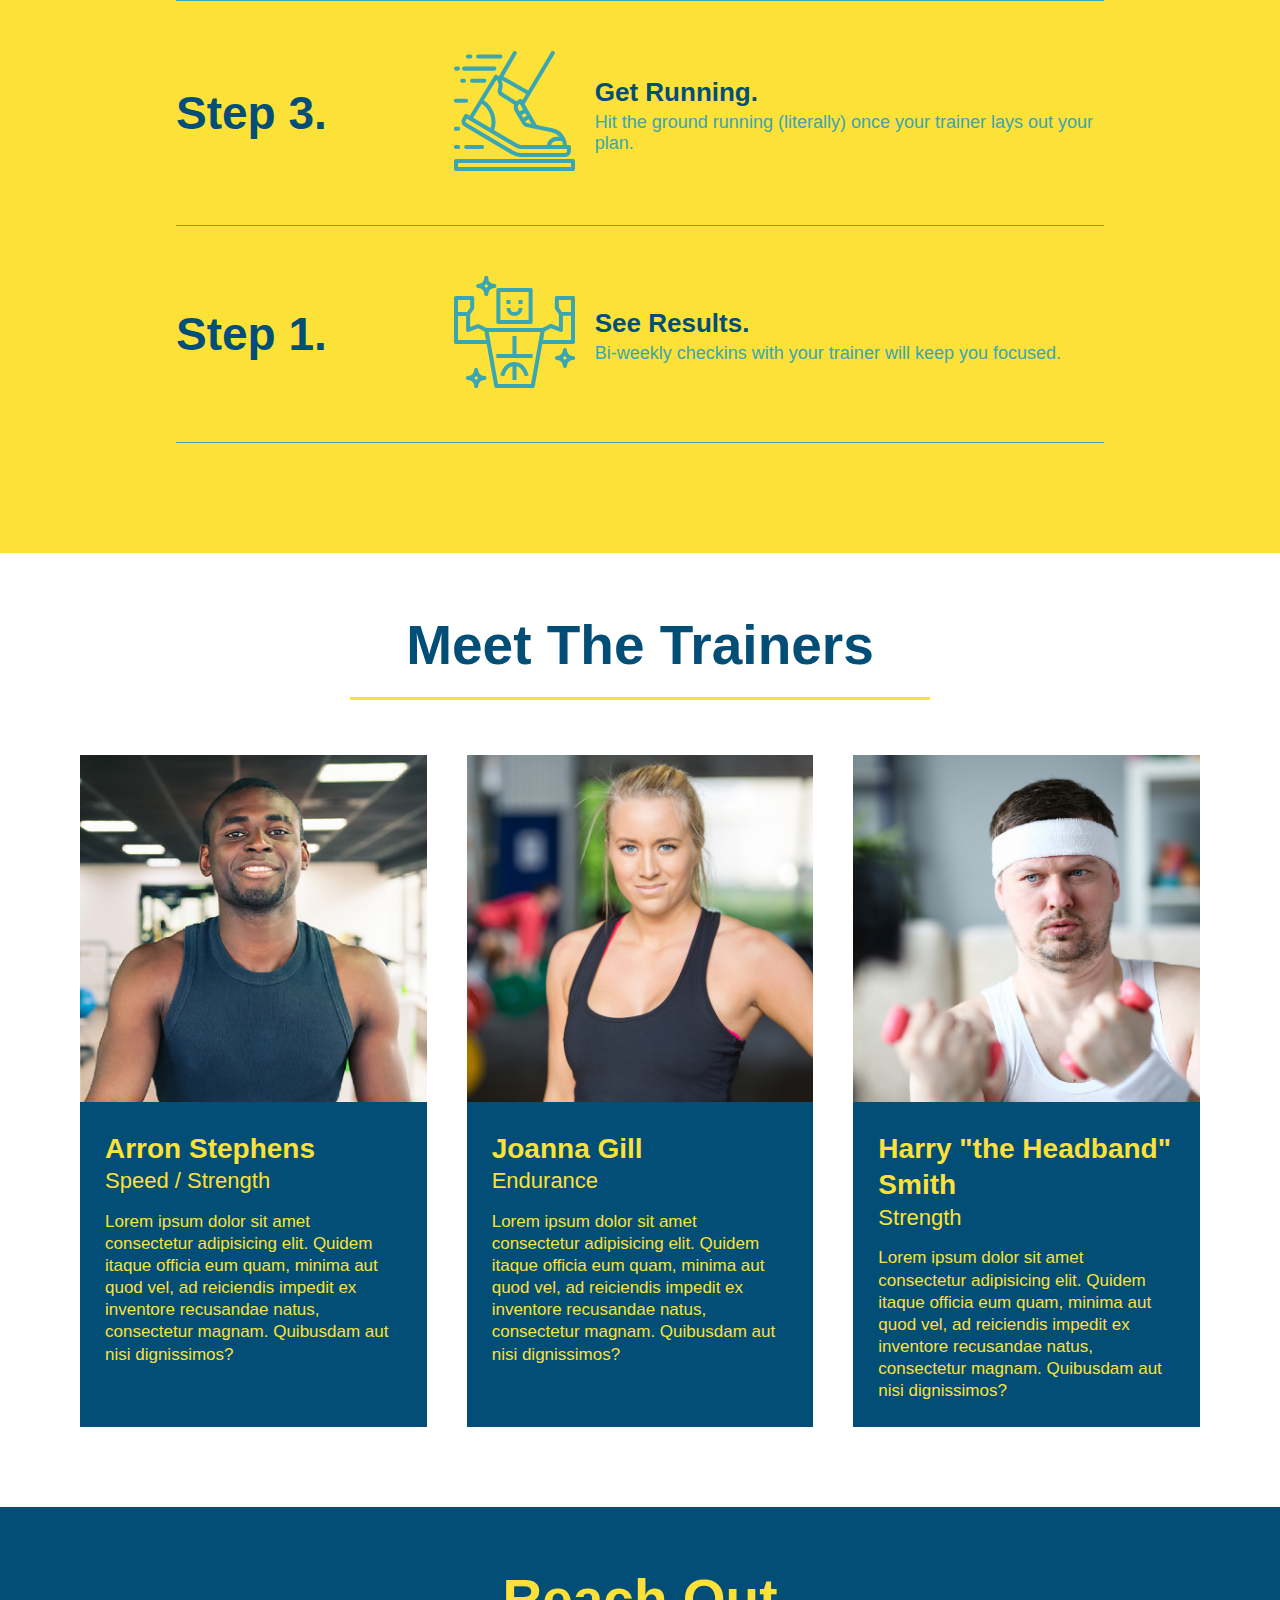
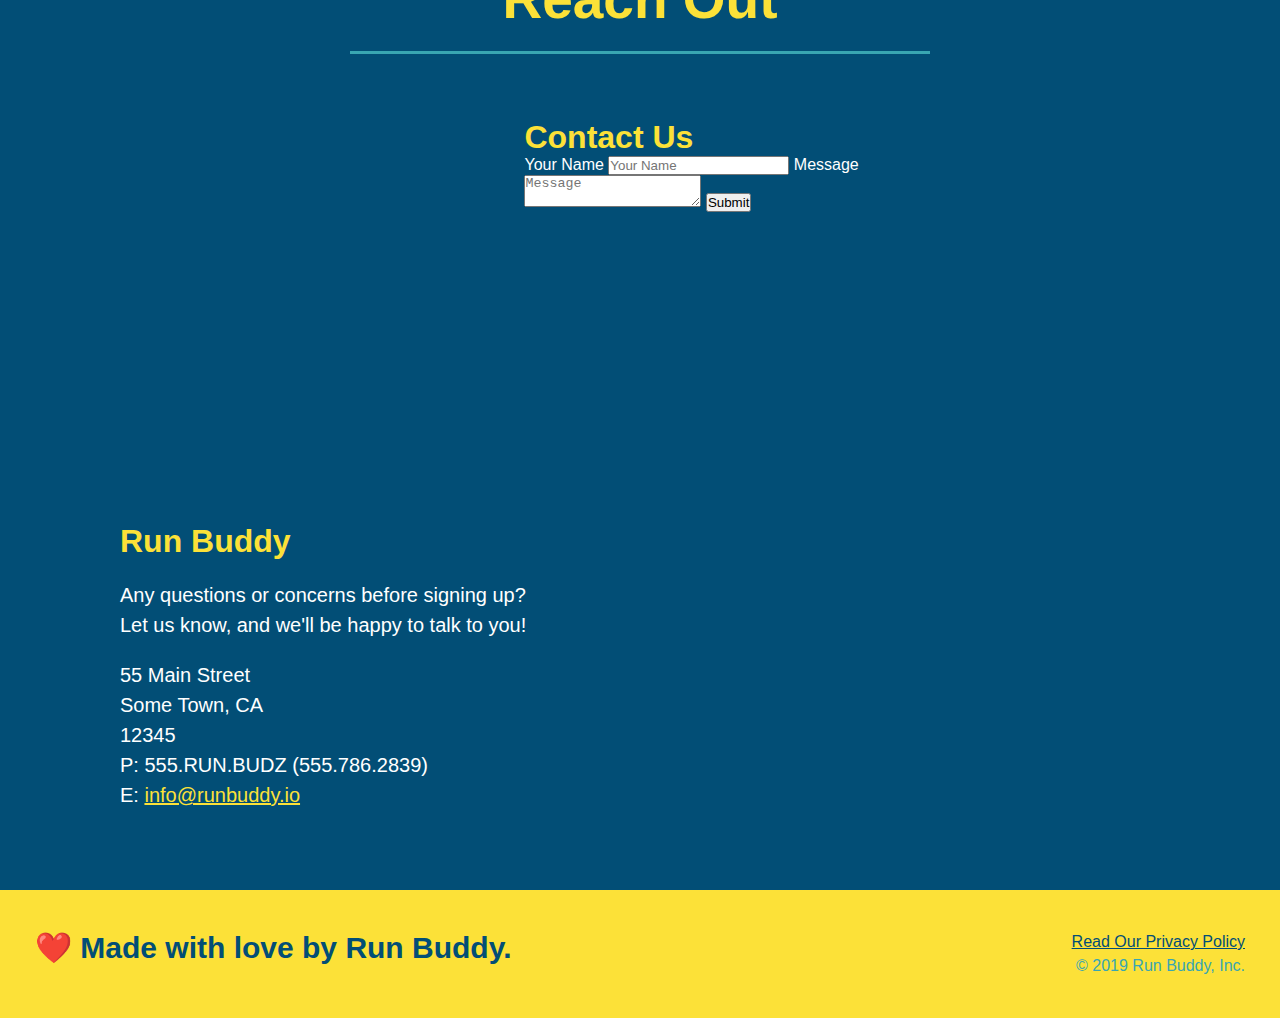
==== commit ccc2d1fd: "add flexbox to the trainers" ====
--- a/index.html
+++ b/index.html
@@ -142,40 +142,42 @@
       </section>
 
     <!-- "Meet The Trainers" section -->
-    <section id="Your-Trainers" class="trainers">
+    <section id="Your-Trainers">
         <h2 class="section-title primary-border">Meet The Trainers</h2>
-        <article class="trainer">
-            <img src="./assets/images/trainer-1.jpg" alt="Arron Stephens in his workout clothes, ready to pump iron" />
-            <div class="trainer-bio text-left">
-                <h3>Arron Stephens</h3>
-                <h4>Speed / Strength</h4>
-                <p>
-                    Lorem ipsum dolor sit amet consectetur adipisicing elit. Quidem itaque officia eum quam, minima aut quod vel, ad reiciendis impedit ex inventore recusandae natus, consectetur magnam. Quibusdam aut nisi dignissimos?
-                </p>
-            </div>
-        </article>
-
-        <article class="trainer">
-            <div class="trainer-bio text-right">
-                <h3>Joanna Gill</h3>
-                <h4>Endurance</h4>
-                <p>
-                    Lorem ipsum dolor sit amet consectetur adipisicing elit. Quidem itaque officia eum quam, minima aut quod vel, ad reiciendis impedit ex inventore recusandae natus, consectetur magnam. Quibusdam aut nisi dignissimos?
-                </p>
-            </div>
-            <img src="./assets/images/trainer-2.jpg" alt="Joanna Gill colling off after a workout" />
-        </article>
-
-        <article class="trainer">
-            <img src="./assets/images/trainer-3.jpg" alt="Harry Smith wearing a headband and lifting comically small pink weights" />
-            <div class="trainer-bio text-left">
-                <h3>Harry "the Headband" Smith</h3>
-                <h4>Strength</h4>
-                <p>
-                    Lorem ipsum dolor sit amet consectetur adipisicing elit. Quidem itaque officia eum quam, minima aut quod vel, ad reiciendis impedit ex inventore recusandae natus, consectetur magnam. Quibusdam aut nisi dignissimos?
-                </p>
-            </div>
-        </article>
+        <div class="trainers">
+            <article class="trainer">
+                <img src="./assets/images/trainer-1.jpg" alt="Arron Stephens in his workout clothes, ready to pump iron" />
+                <div class="trainer-bio">
+                    <h3 class="trainer-name">Arron Stephens</h3>
+                    <h4 class="trainer-role">Speed / Strength</h4>
+                    <p>
+                        Lorem ipsum dolor sit amet consectetur adipisicing elit. Quidem itaque officia eum quam, minima aut quod vel, ad reiciendis impedit ex inventore recusandae natus, consectetur magnam. Quibusdam aut nisi dignissimos?
+                    </p>
+                </div>
+            </article>
+
+            <article class="trainer">
+                <img src="./assets/images/trainer-2.jpg" alt="Joanna Gill colling off after a workout" />
+                <div class="trainer-bio">
+                    <h3 class="trainer-name">Joanna Gill</h3>
+                    <h4 class="trainer-role">Endurance</h4>
+                    <p>
+                        Lorem ipsum dolor sit amet consectetur adipisicing elit. Quidem itaque officia eum quam, minima aut quod vel, ad reiciendis impedit ex inventore recusandae natus, consectetur magnam. Quibusdam aut nisi dignissimos?
+                    </p>
+                </div>
+            </article>
+
+            <article class="trainer">
+                <img src="./assets/images/trainer-3.jpg" alt="Harry Smith wearing a headband and lifting comically small pink weights" />
+                <div class="trainer-bio">
+                    <h3 class="trainer-name">Harry "the Headband" Smith</h3>
+                    <h4 class="trainer-role">Strength</h4>
+                    <p>
+                        Lorem ipsum dolor sit amet consectetur adipisicing elit. Quidem itaque officia eum quam, minima aut quod vel, ad reiciendis impedit ex inventore recusandae natus, consectetur magnam. Quibusdam aut nisi dignissimos?
+                    </p>
+                </div>
+            </article>
+        </div>
       </section>
 
     <!-- "Reach Out" section -->
--- a/assets/css/style.css
+++ b/assets/css/style.css
@@ -197,39 +197,42 @@
     font-size: 18px;
 }
 
+.trainers {
+    width: 100%;
+    margin: 0 auto;
+    display: flex;
+    flex-wrap: wrap;
+    justify-content: space-around;
+}
+
 .trainer {
-    width: 900px;
-    margin: 0 auto 30px auto;
+    margin: 20px;
     background: #024e76;
     color: #fce138;
-    overflow: auto;
+    flex: 1;
 }
 
 .trainer img {
-    width: 35%;
-    float: left;
+    width: 100%;
 }
 
 .trainer-bio {
-    padding: 35px;
-    float: left;
-    width: 65%;
+    padding: 25px;
+    line-height: 1.3;
 }
 
 .trainer-bio h3 {
-    font-size: 32px;
-    margin-bottom: 8px;
+    font-size: 28px;
 }
 
 .trainer-bio h4 {
     font-weight: lighter;
-    font-size: 26px;
-    margin-bottom: 25px;
+    font-size: 22px;
+    margin-bottom: 15px;
 }
 
 .trainer-bio p {
     font-size: 17px;
-    line-height: 1.3;
 }
 
 .contact {
@@ -294,14 +297,6 @@
     color: #024e76;
 }
 
-.text-left {
-    text-align: left;
-}
-
-.text-right {
-    text-align: right;
-}
-
 .flex-row {
     display: flex;
 }
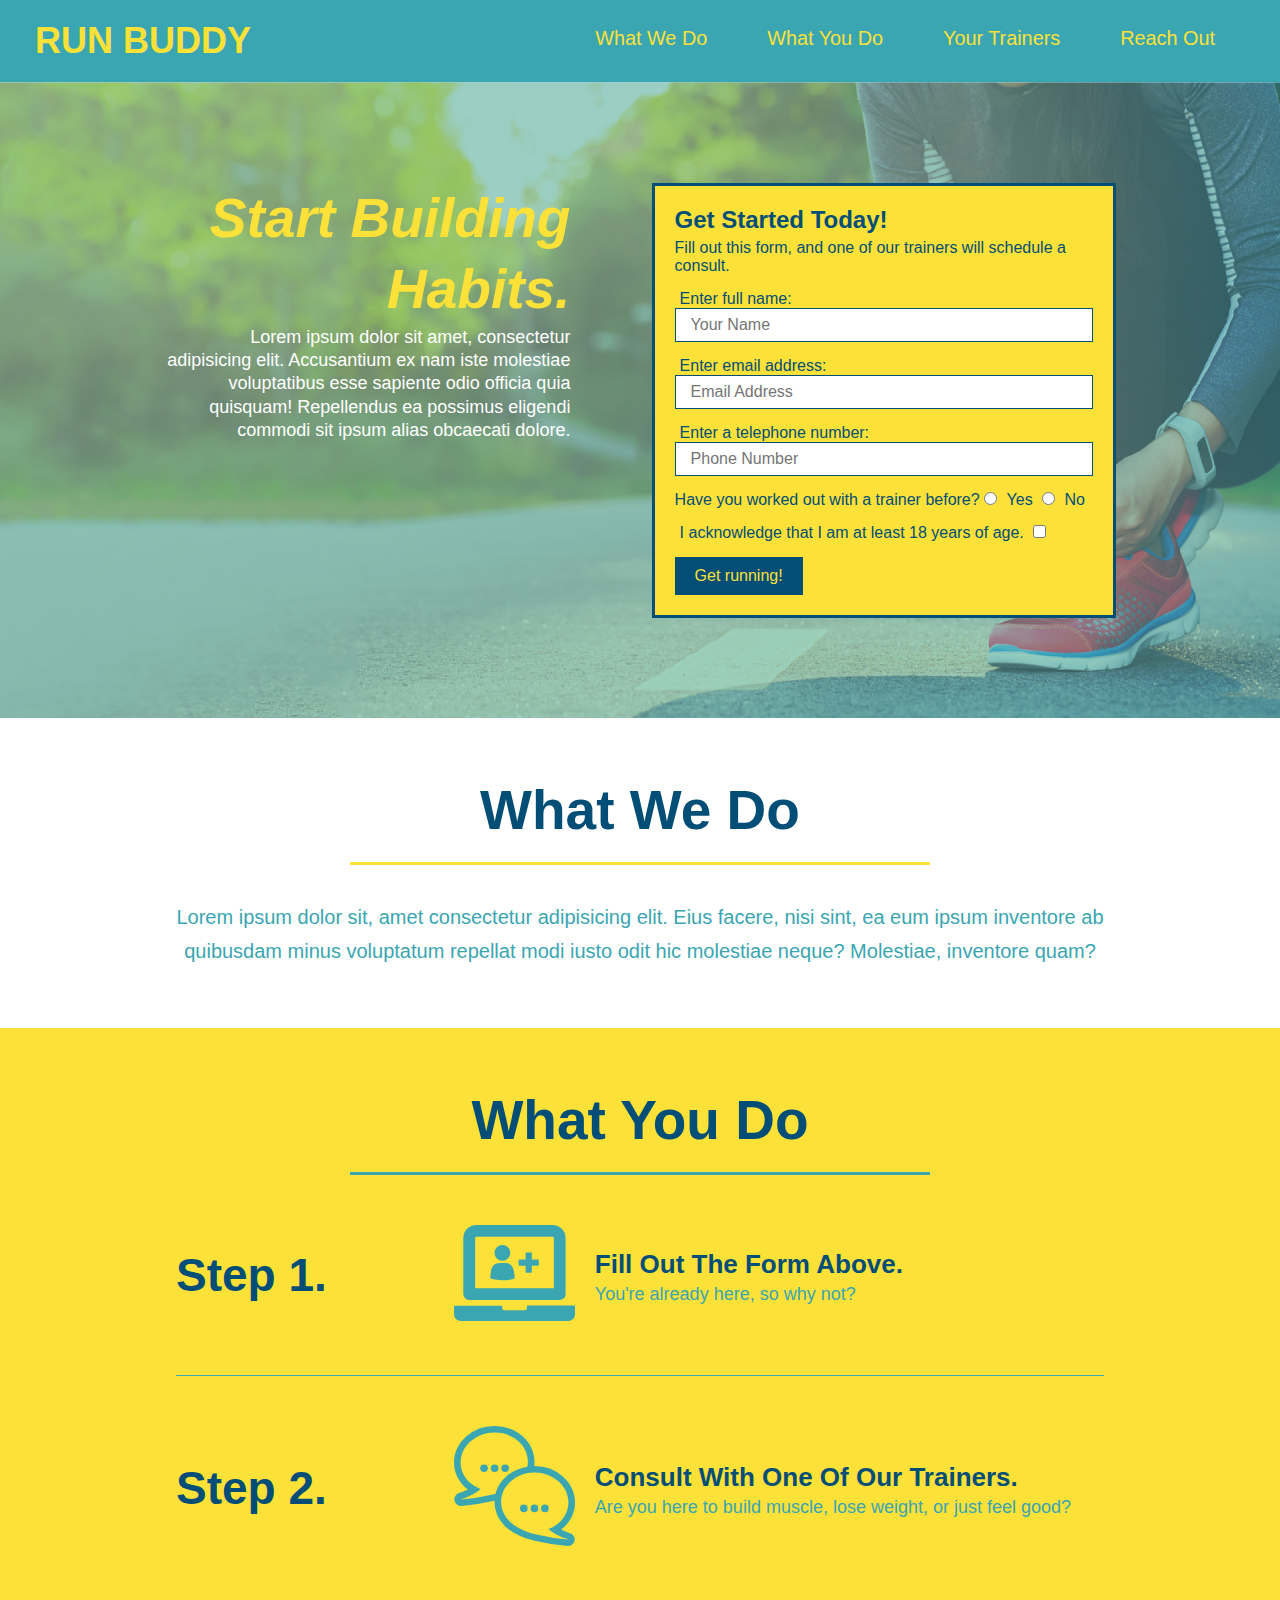
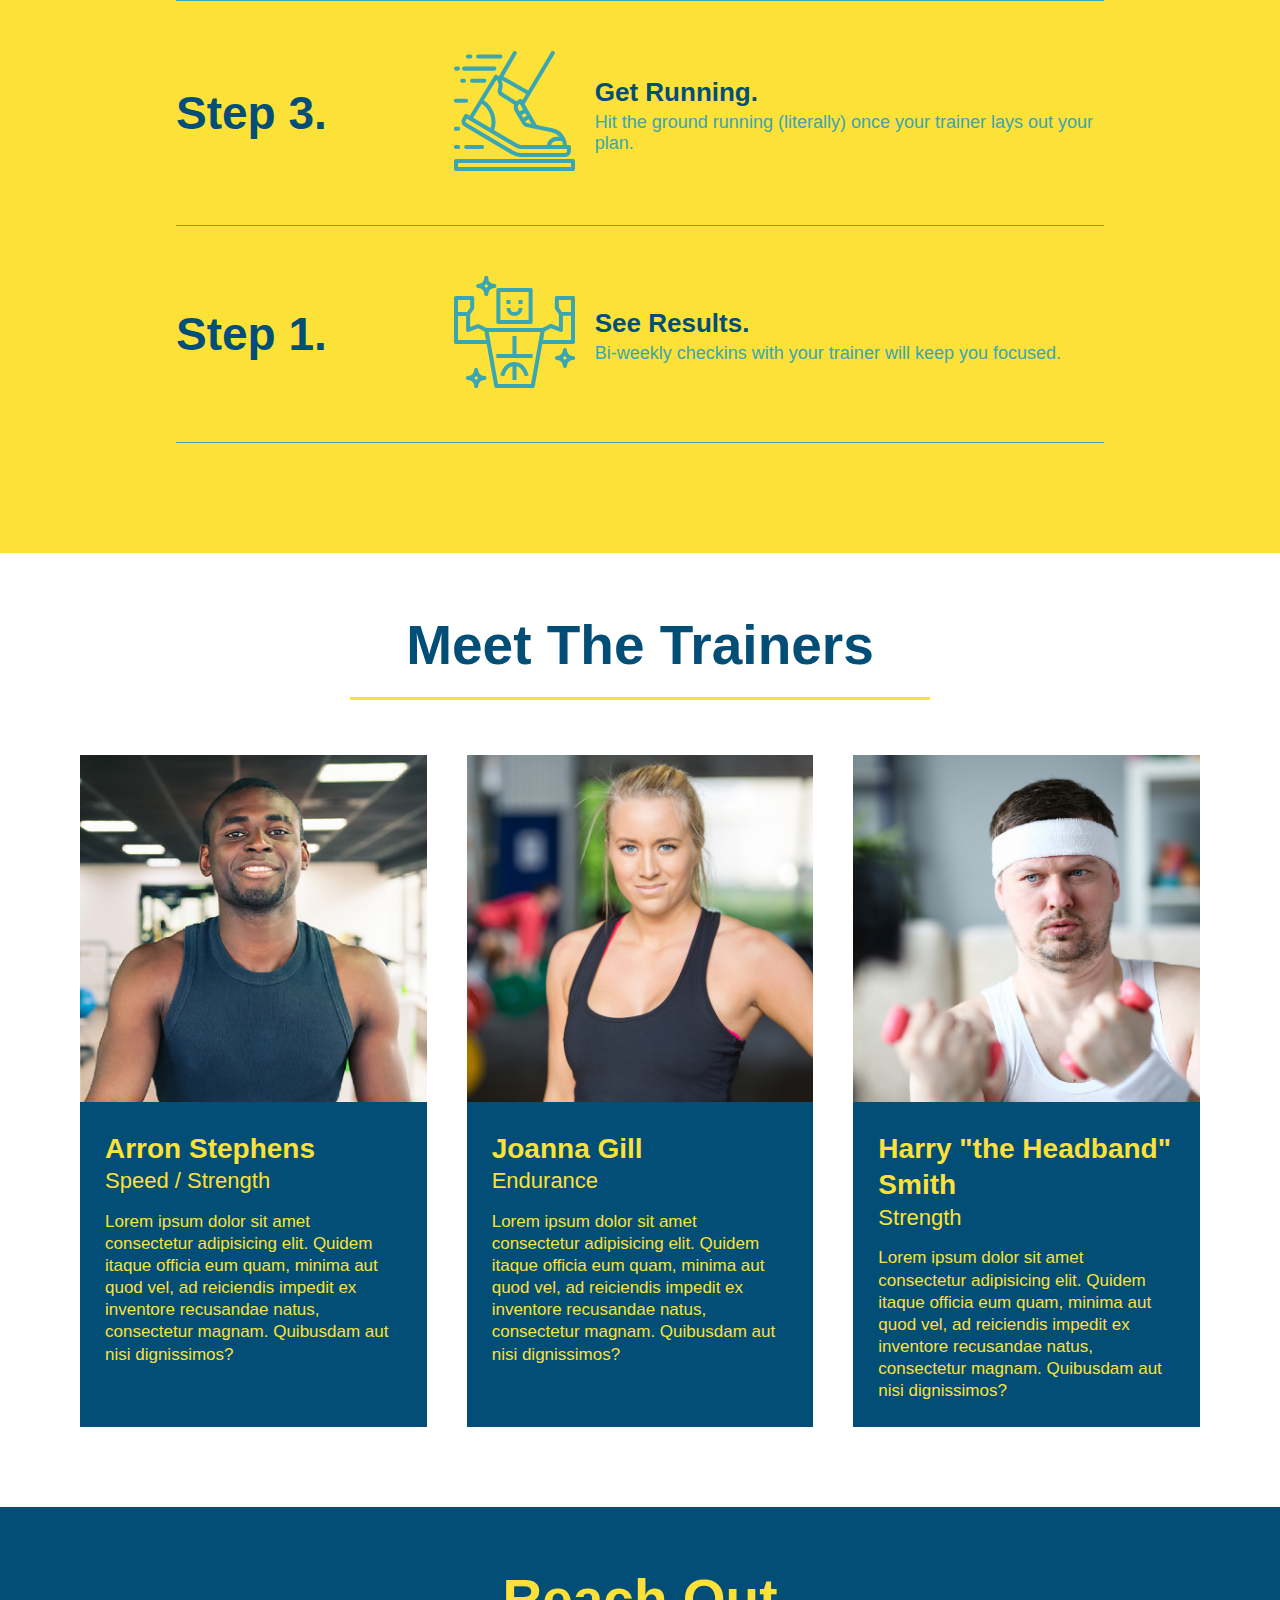
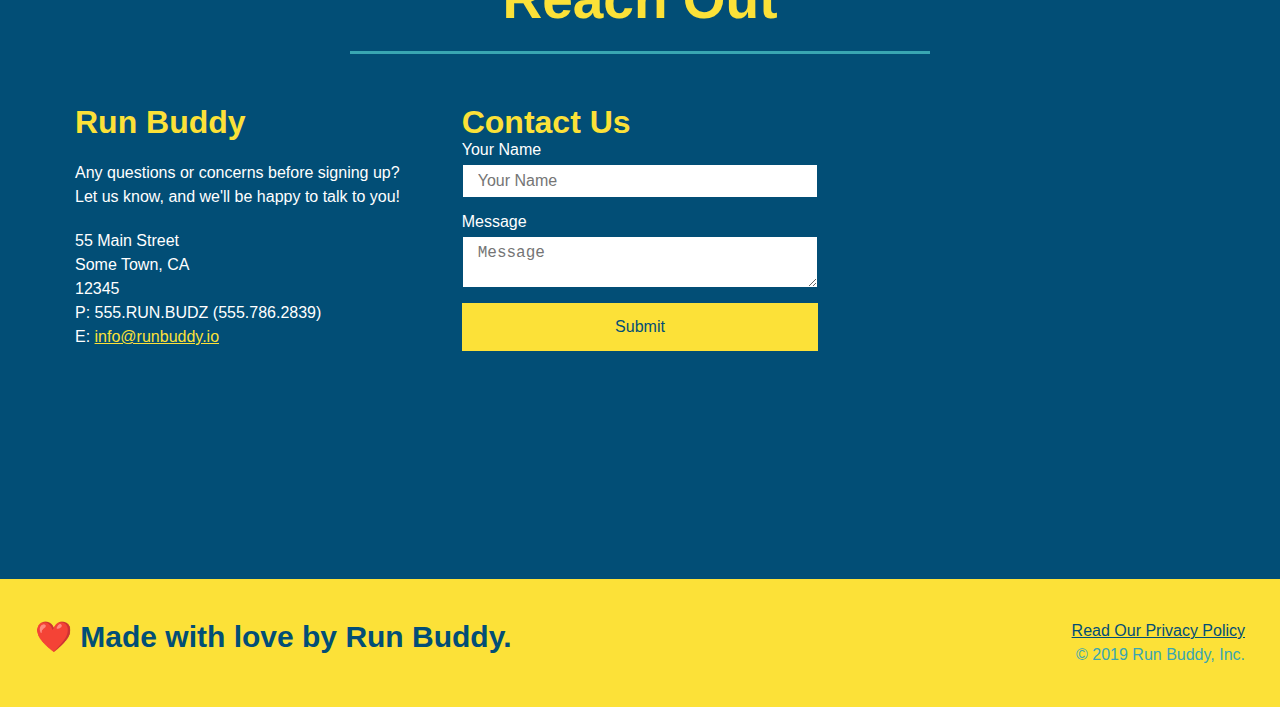
==== commit 1c43f771: "made contact section flexbox" ====
--- a/index.html
+++ b/index.html
@@ -183,9 +183,24 @@
     <!-- "Reach Out" section -->
     <section id="Reach-Out" class="contact">
         <h2 class="section-title secondary-border">Reach Out</h2>
+
         <div class="contact-info">
-            <iframe src="https://www.google.com/maps/embed?pb=!1m18!1m12!1m3!1d3439.9114711118987!2d-97.56169913911604!3d30.43861145662758!2m3!1f0!2f0!3f0!3m2!1i1024!2i768!4f13.1!3m3!1m2!1s0x8644c45174f4e3fd%3A0xa64962153f383e2f!2s17901%20Prato%20Dr%2C%20Pflugerville%2C%20TX%2078660!5e0!3m2!1sen!2sus!4v1643858295813!5m2!1sen!2sus" style="border:0;" allowfullscreen="" loading="lazy">
-            </iframe>
+            <div>
+                <h3>Run Buddy</h3>
+                <p>
+                    Any questions or concerns before signing up?
+                    <br />
+                    Let us know, and we'll be happy to talk to you!
+                </p>
+                <address>
+                    55 Main Street <br />
+                    Some Town, CA <br />
+                    12345 <br />
+                    P: 555.RUN.BUDZ (555.786.2839) <br />
+                    E: <a href="mailto: info@runbuddy.io">info@runbuddy.io</a>
+                </address>
+            </div>
+
             <div class="contact-form">
                 <h3>Contact Us</h3>
                 <form>
@@ -194,25 +209,13 @@
 
                     <label for="contact-message">Message</label>
                     <textarea id="contact-message" placeholder="Message"></textarea>
-
+                    
                     <button type="submit">Submit</button>
                 </form>
             </div>
-            <div>
-                <h3>Run Buddy</h3>
-                <p>
-                     Any questions or concerns before signing up?
-                     <br />
-                     Let us know, and we'll be happy to talk to you!
-                </p>
-                <address>
-                     55 Main Street <br />
-                     Some Town, CA <br />
-                     12345 <br />
-                     P: 555.RUN.BUDZ (555.786.2839) <br />
-                     E: <a href="mailto: info@runbuddy.io">info@runbuddy.io</a>
-                </address>
-            </div>
+
+            <iframe src="https://www.google.com/maps/embed?pb=!1m18!1m12!1m3!1d3439.9114711118987!2d-97.56169913911604!3d30.43861145662758!2m3!1f0!2f0!3f0!3m2!1i1024!2i768!4f13.1!3m3!1m2!1s0x8644c45174f4e3fd%3A0xa64962153f383e2f!2s17901%20Prato%20Dr%2C%20Pflugerville%2C%20TX%2078660!5e0!3m2!1sen!2sus!4v1643858295813!5m2!1sen!2sus" style="border:0;" allowfullscreen="" loading="lazy">
+            </iframe>
         </div>
       </section>
 
--- a/assets/css/style.css
+++ b/assets/css/style.css
@@ -244,16 +244,21 @@
 }
 
 .contact-info iframe {
-    width: 400px;
     height: 400px;
 }
 
+.contact-info {
+    display: flex;
+    justify-content: space-between;
+    flex-wrap: wrap;
+}
+
+.contact-info > * {
+    flex: 1;
+    margin: 15px;
+}
+
 .contact-info div {
-    width: 410px;
-    display: inline-block;
-    vertical-align: top;
-    text-align: left;
-    margin: 30px 0 0 60px;
     color: white;
 }
 
@@ -265,12 +270,33 @@
 .contact-info p, .contact-info address {
     margin: 20px 0;
     line-height: 1.5;
-    font-size: 20px;
+    font-size: 16px;
     font-style: normal;
 }
 
 .contact-info a {
     color: #fce138;
+}
+
+.contact-form input, .contact-form textarea {
+    border: 1px solid #024e76;
+    display: block;
+    padding: 7px 15px;
+    font-size: 16px;
+    color: #024e76;
+    width: 100%;
+    margin-bottom: 15px;
+    margin-top: 5px;
+}
+
+.contact-form button {
+    width: 100%;
+    border: none;
+    background: #fce138;
+    color: #024e76;
+    text-align: center;
+    padding: 15px 0;
+    font-size: 16px;
 }
 
 footer {
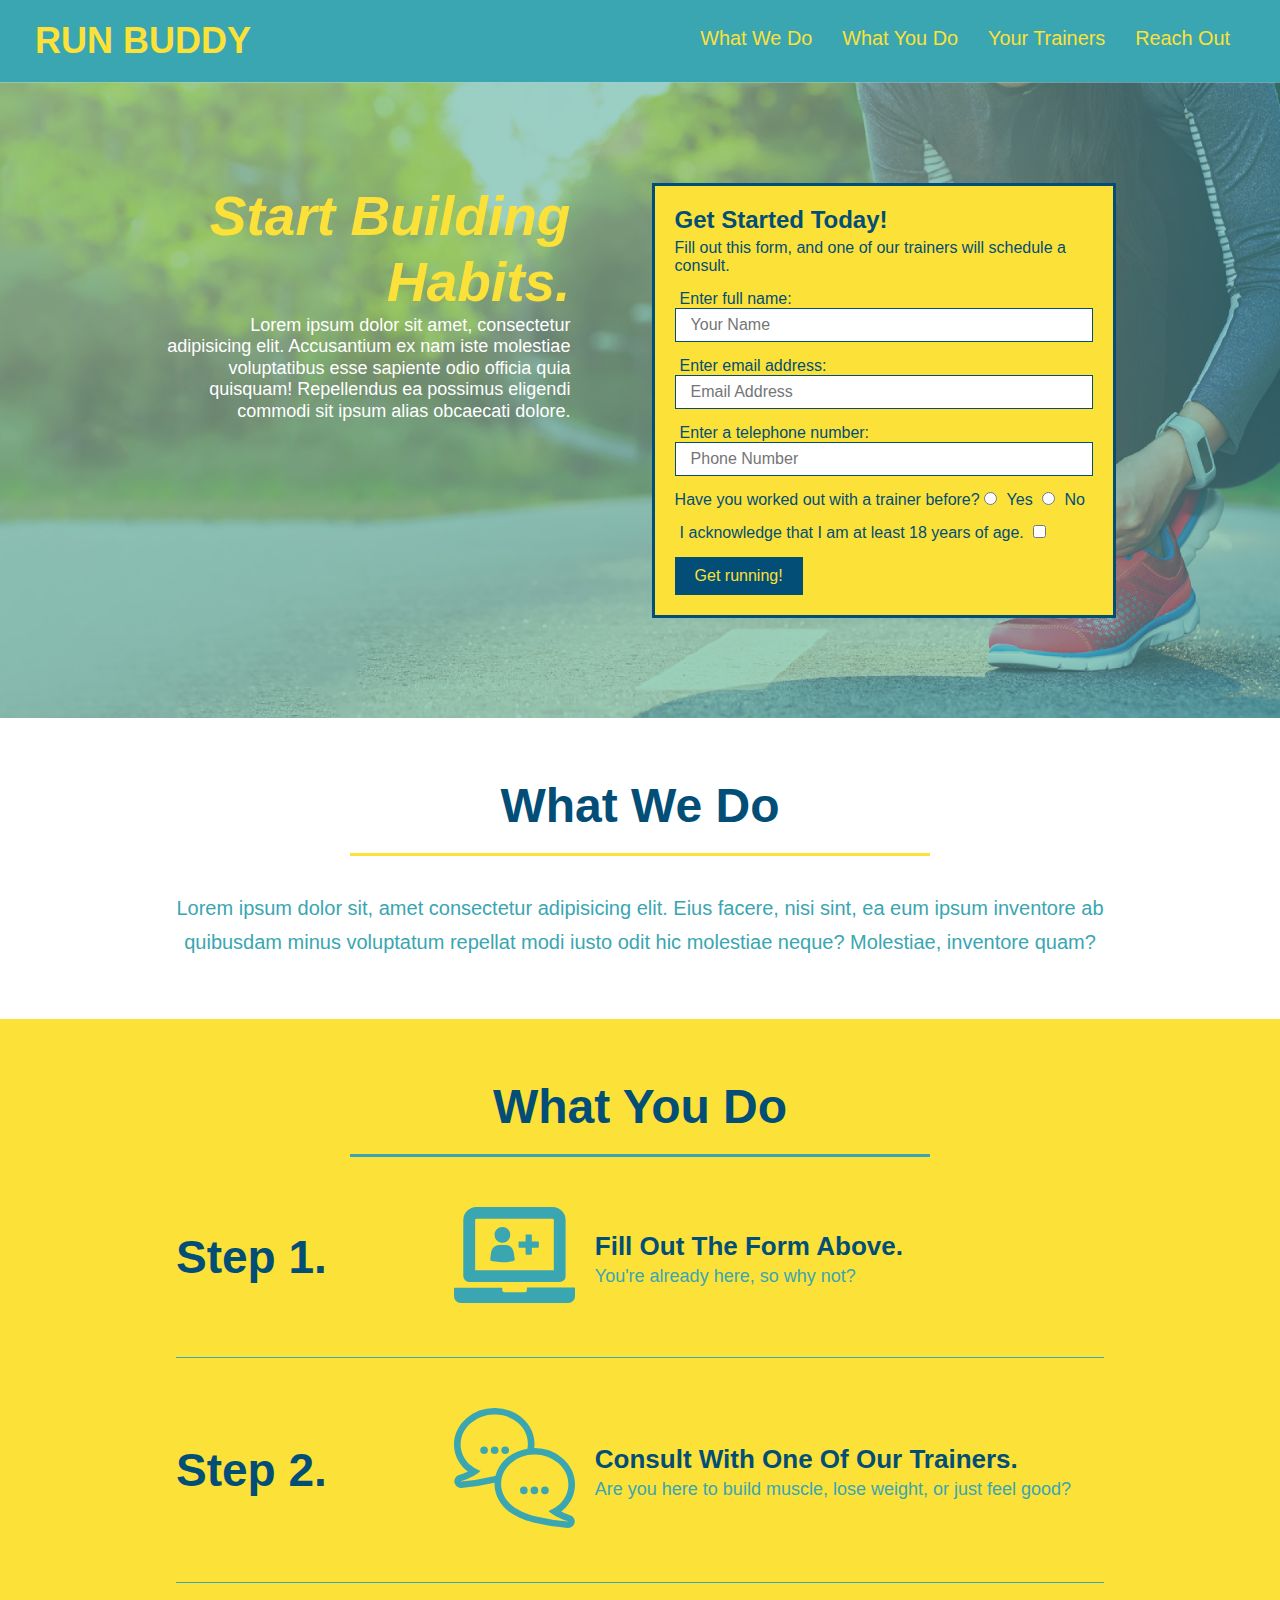
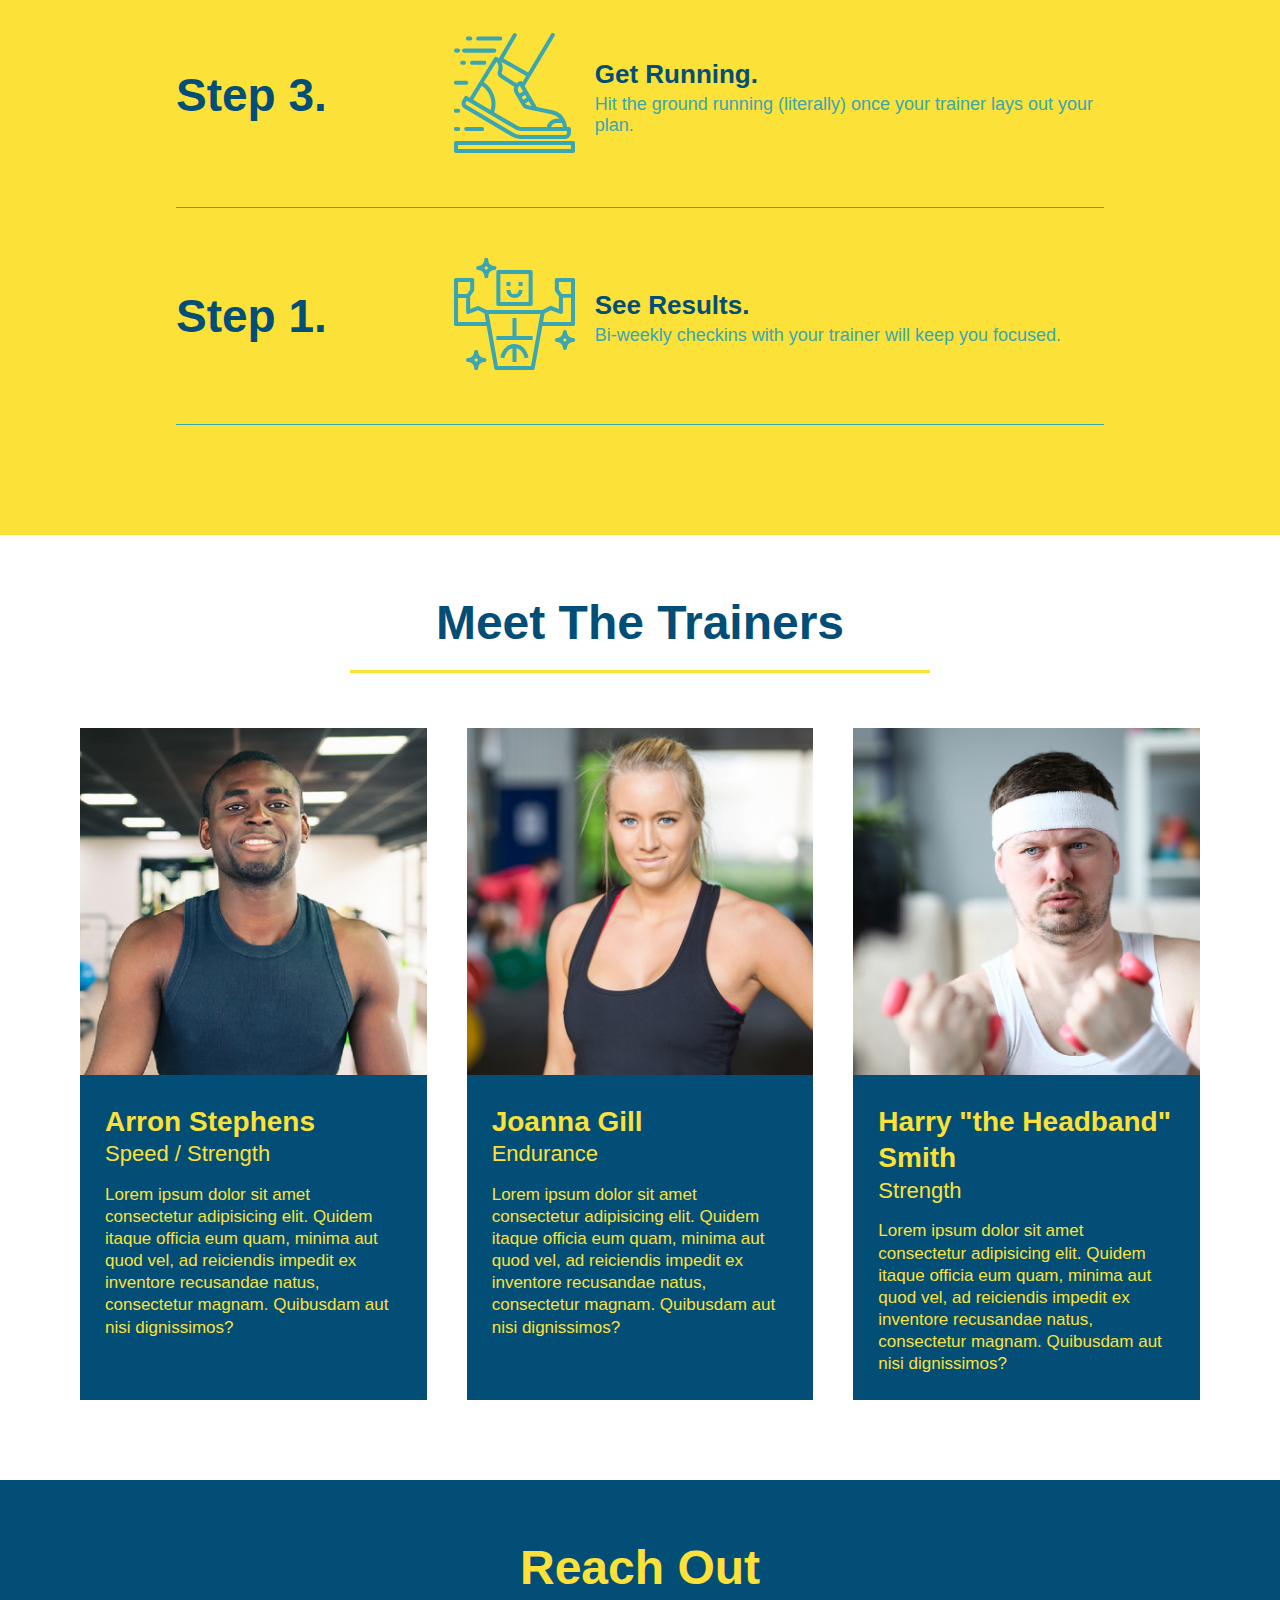
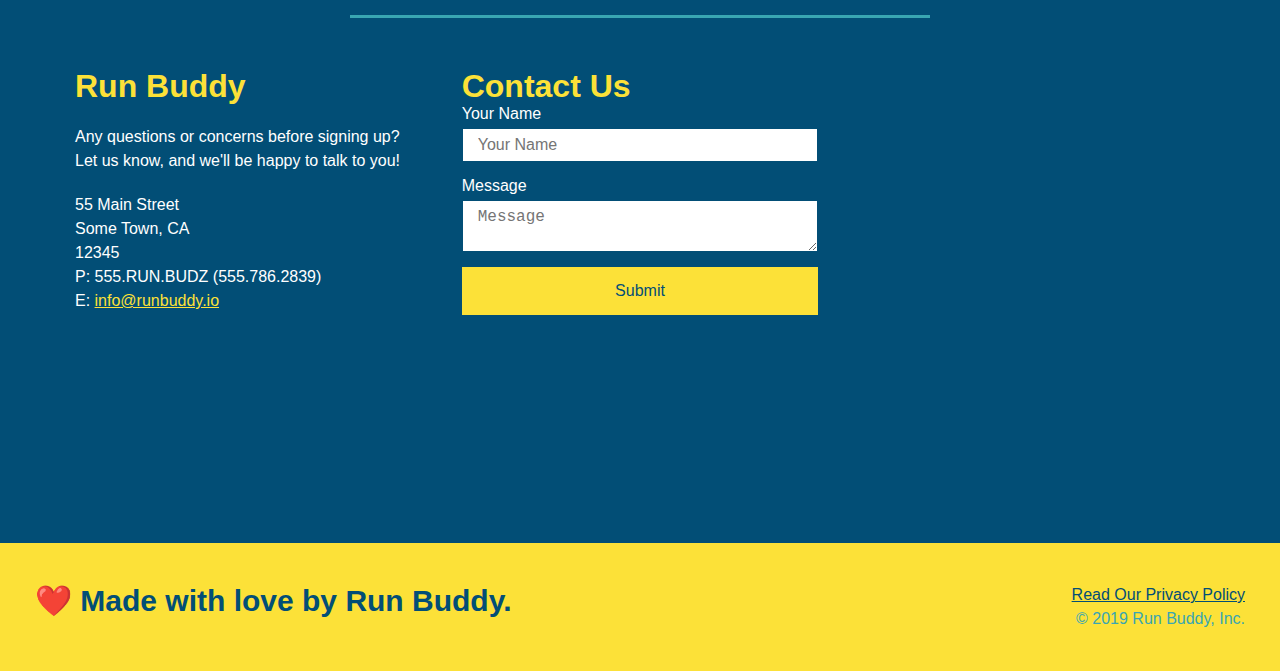
==== commit 8966e692: "add media queries" ====
--- a/index.html
+++ b/index.html
@@ -4,7 +4,9 @@
       <meta charset="UTF-8" />
       <title>Run Buddy</title>
       <link rel="stylesheet" href="./assets/css/style.css" />
+      <meta name="viewport" content="width=device-width, initial-scale=1.0" />
   </head>
+  
   <body>
     <!-- navigation -->  
     <header> 
--- a/assets/css/style.css
+++ b/assets/css/style.css
@@ -42,7 +42,7 @@
 }
 
 header nav ul li a {
-    margin: 0 30px;
+    padding: 10px 15px;
     font-weight: lighter;
     font-size: 1.55vw;
 }
@@ -60,6 +60,7 @@
     display: flex;
     justify-content: center;
     flex-wrap: wrap;
+    align-items: flex-start;
 }
 /* Hero Style End */
 
@@ -69,7 +70,7 @@
     margin: 3.5%;
     color: #fff;
     font-size: 18px;
-    line-height: 1.3;
+    line-height: 1.2;
 }
 
 .hero-cta h2 {
@@ -119,7 +120,7 @@
 }
 
 .section-title {
-    font-size: 55px;
+    font-size: 48px;
     color: #024e76;
     border-bottom: 3px solid;
     padding-bottom: 20px;
@@ -327,3 +328,18 @@
     display: flex;
 }
 
+@media screen and (max-width: 980px) {
+    
+    }
+  }
+  
+  @media screen and (max-width: 768px) {
+   
+    }
+  }
+  
+  @media screen and (max-width: 575px) {
+
+    }
+  }
+
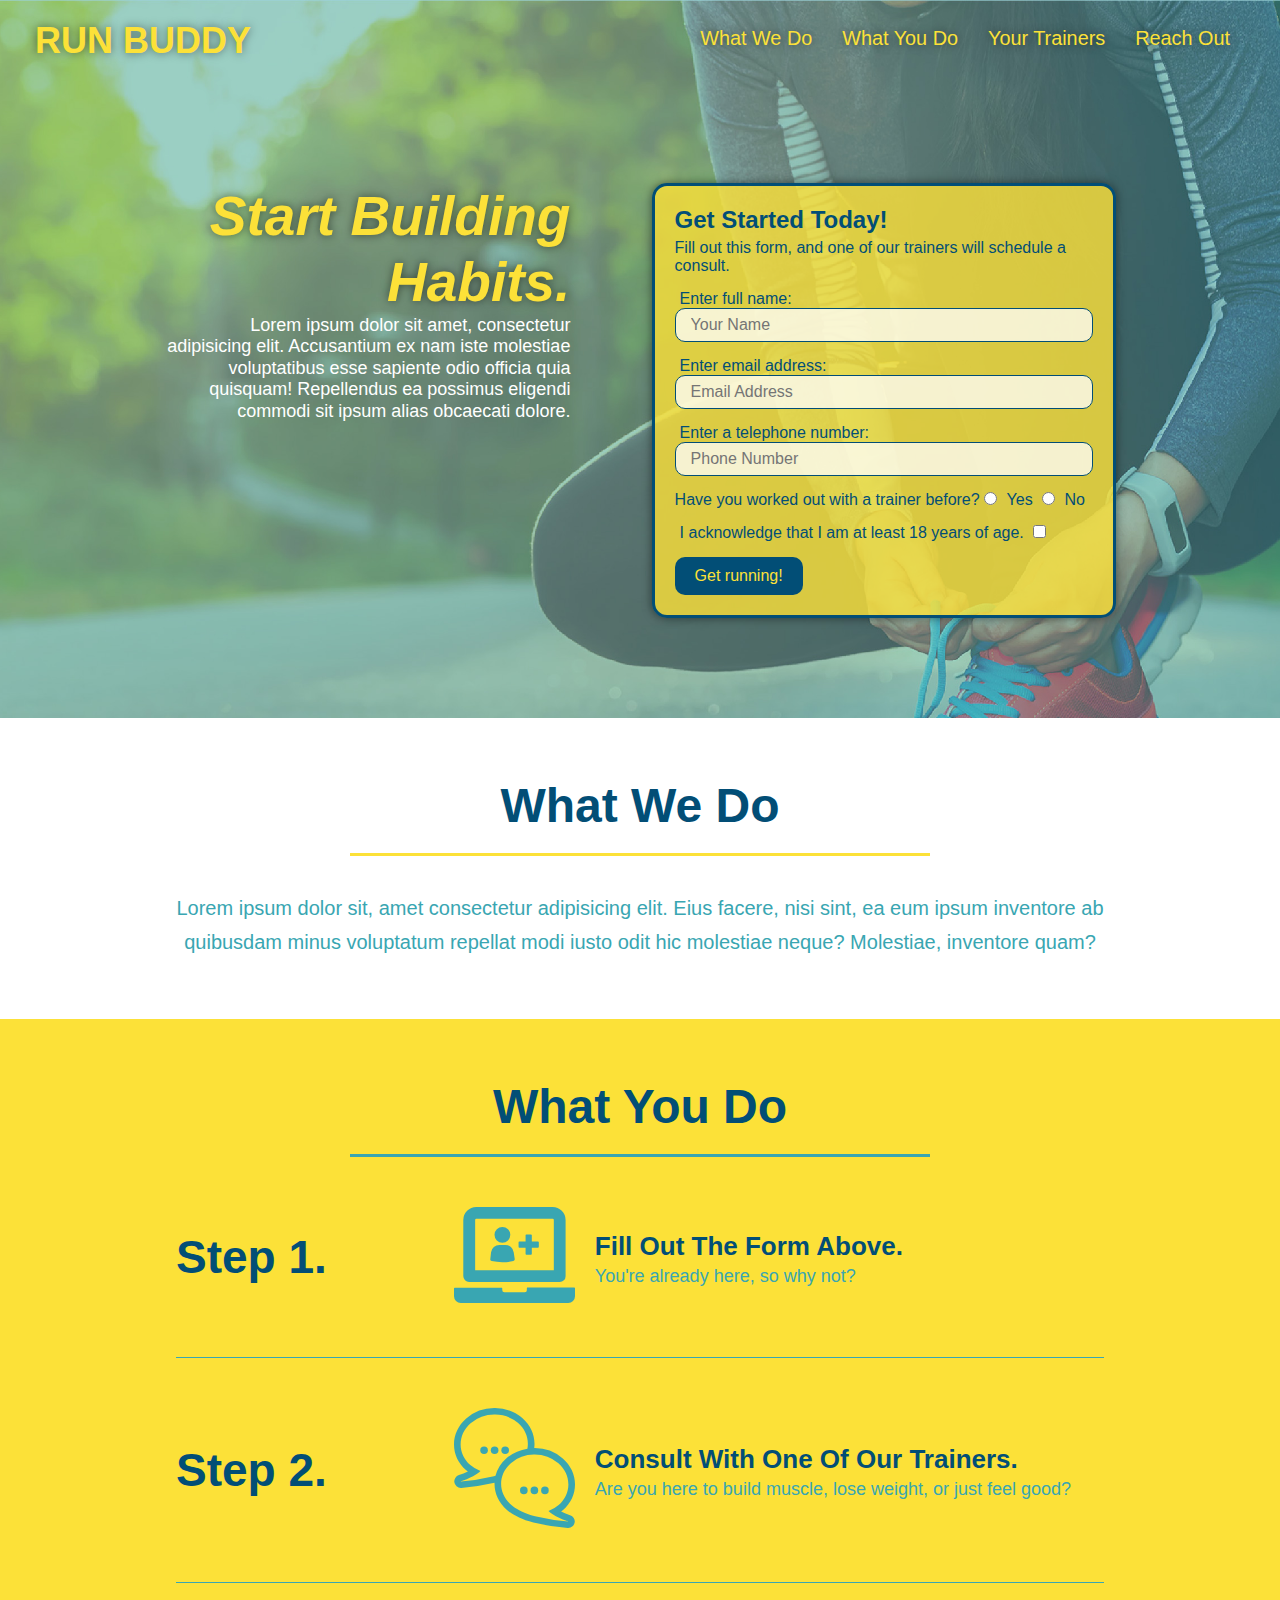
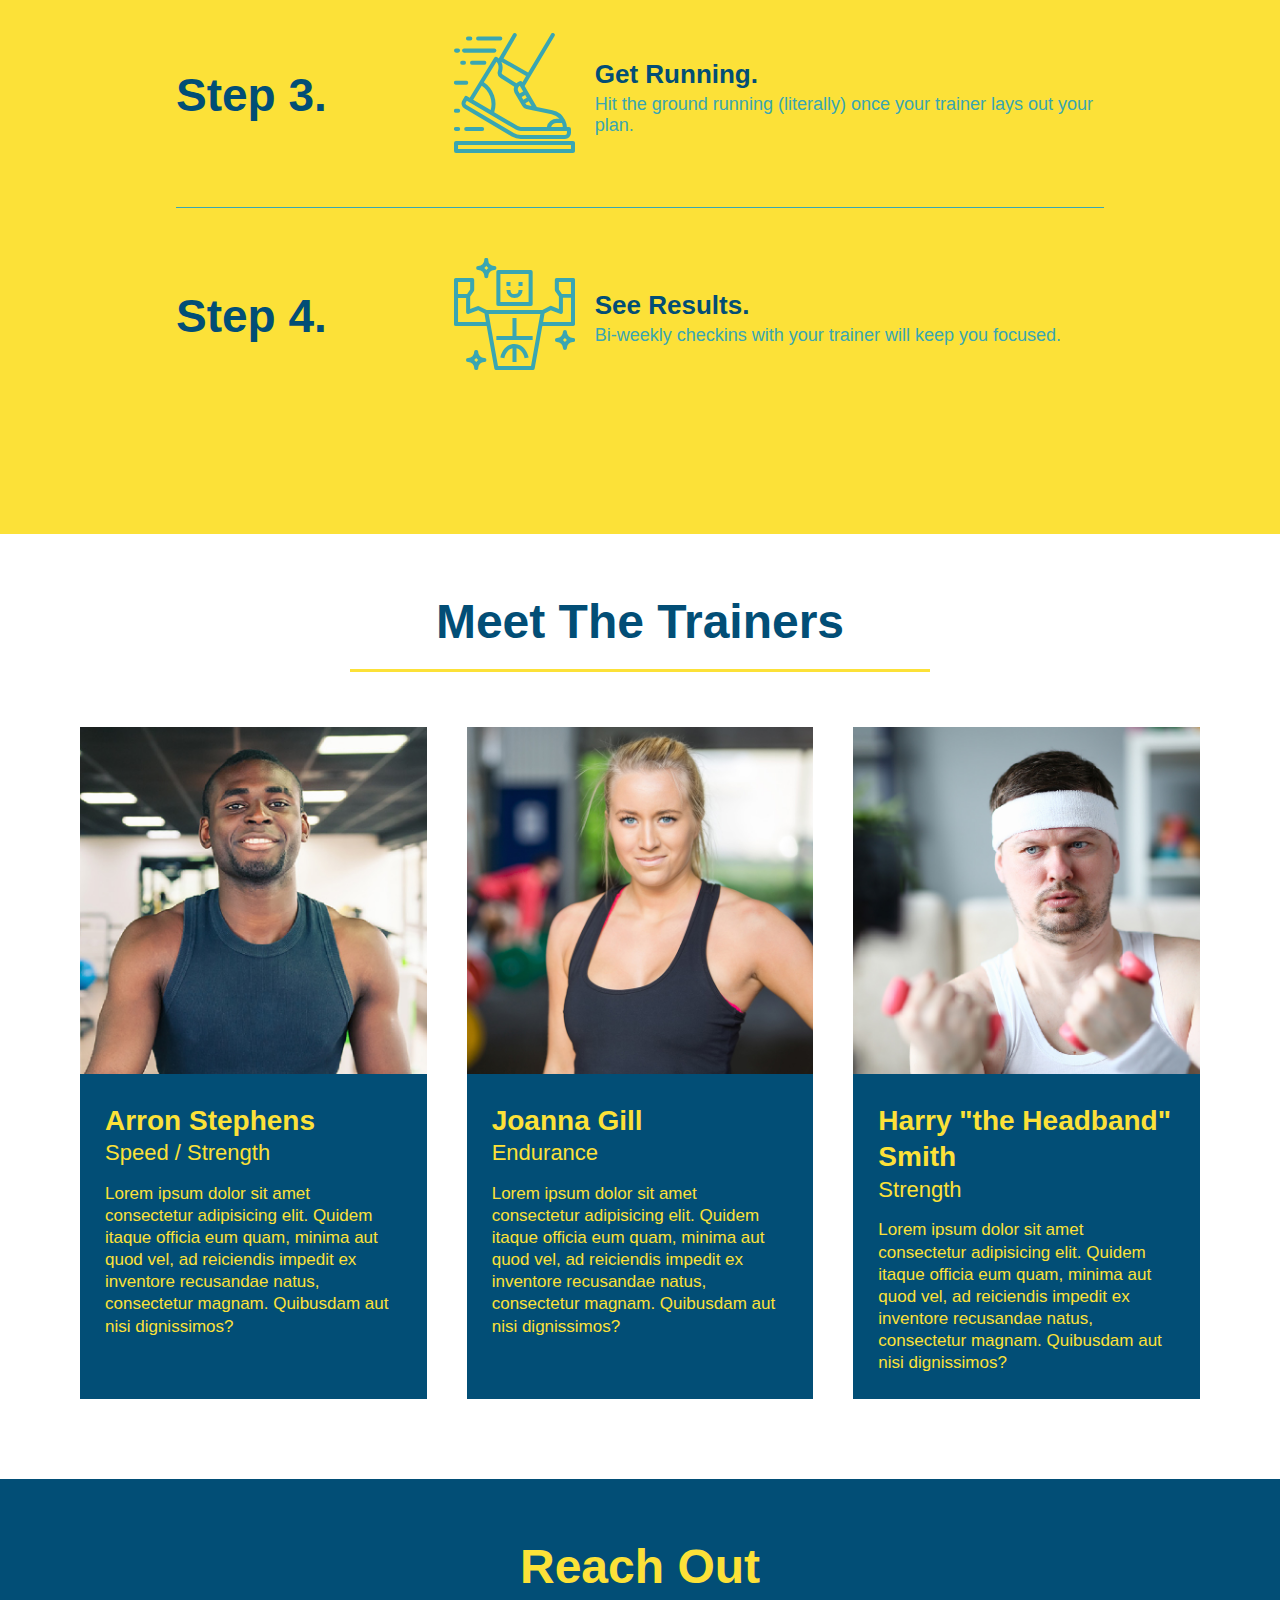
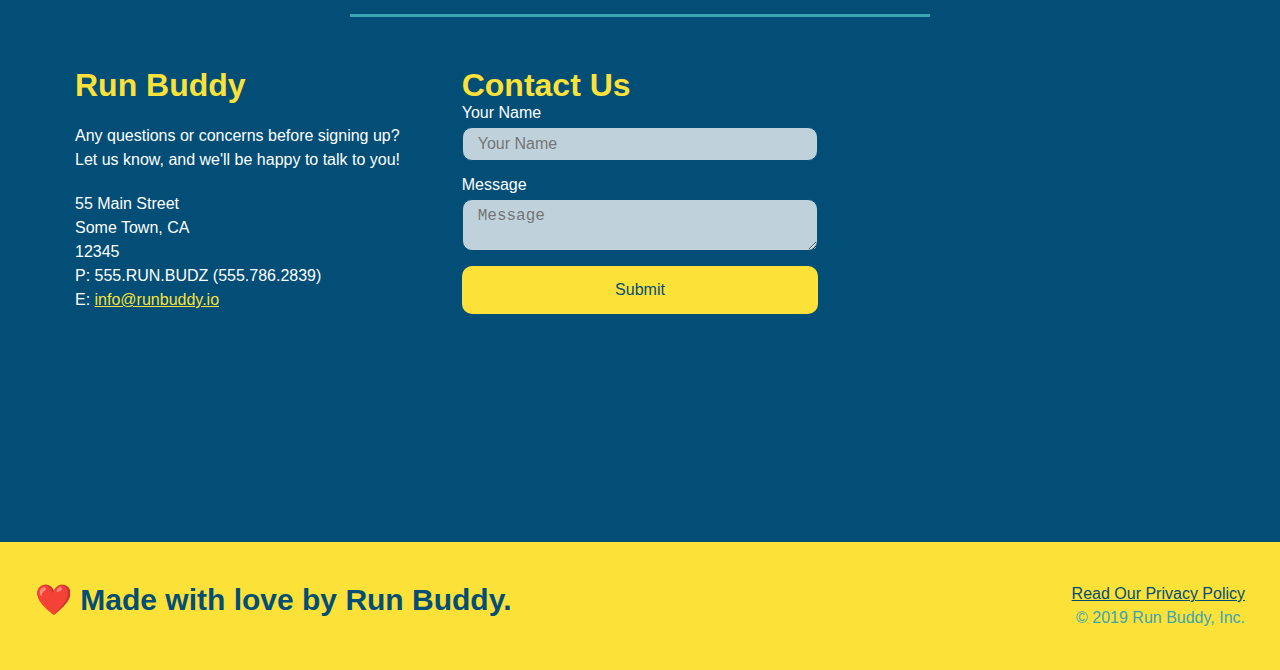
==== commit 8a6740b9: "add aesthetics" ====
--- a/index.html
+++ b/index.html
@@ -130,7 +130,7 @@
         </div>
 
         <div class="step">
-            <h3>Step 1.</h3>
+            <h3>Step 4.</h3>
             <div class="step-info">
                 <div class="step-img">
                     <img src="./assets/images/step-4.svg" alt="" />
--- a/assets/css/style.css
+++ b/assets/css/style.css
@@ -11,10 +11,16 @@
 
 header {
     padding: 20px 35px;
-    background-color: #39a6b2;
-    display: flex;
+    display: flex;
+    position: -webkit-sticky;
+    position: sticky;
+    top: 0;
     justify-content: space-between;
     flex-wrap: wrap;
+    background-image: url("../images/hero-bg.jpg"); 
+    background-size: cover;
+    background-position: 80%;
+    background-attachment: fixed;
 }
 
 header h1 {
@@ -22,6 +28,7 @@
     font-size: 36px;
     color: #fce138;
     margin: 0;
+    text-shadow: 0 0 10px rgba(0,0,0,0.5);
 }
 
 header a {
@@ -45,6 +52,14 @@
     padding: 10px 15px;
     font-weight: lighter;
     font-size: 1.55vw;
+    text-shadow: 0 0 10px rgba(0,0,0,0.5);
+}
+
+header nav ul li a:hover {
+    background: #fce138;
+    color: #024e76;
+    border-radius: 15px;
+    text-shadow: none;
 }
 
 section {
@@ -56,11 +71,12 @@
 .hero { 
     background-image: url("../images/hero-bg.jpg"); 
     background-size: cover;
-    background-position: center;
+    background-position: 80%;
     display: flex;
     justify-content: center;
     flex-wrap: wrap;
     align-items: flex-start;
+    background-attachment: fixed;
 }
 /* Hero Style End */
 
@@ -77,15 +93,18 @@
     font-style: italic;
     font-size: 55px;
     color: #fce138;
+    text-shadow: 0 0 10px rgba(0,0,0,0.5);
 }
 
 .hero-form {
-    background-color: #fce138;
+    background-color: rgba(252,225,56,0.8);
     padding: 20px;
     color: #024e76;
     border: solid 3px #024e76;
     width: 40%;
     margin: 3.5%;
+    box-shadow: 0 0 10px rgba(0,0,0,0.5);
+    border-radius: 15px;
 }
 
 .hero-form h3 {
@@ -105,6 +124,13 @@
     color: #024e76;
     width: 100%;
     margin-bottom: 15px;
+    border-radius: 10px;
+    background-color: rgba(255,255,255,0.75);
+}
+
+.form-input:focus {
+    background-color: rgba(255,255,255,1);
+    outline: none;
 }
 
 .hero-form label {
@@ -117,6 +143,11 @@
     font-size: 16px;
     padding: 10px 20px;
     border: none;
+    border-radius: 10px;
+}
+
+.hero-form button:hover {
+    background-color: #39a6b2;
 }
 
 .section-title {
@@ -154,11 +185,14 @@
     margin: 50px auto;
     padding-bottom: 50px;
     width: 80%;
-    border-bottom: 1px solid #39a6b2;
     display: flex;
     flex-wrap: wrap;
     align-items: center;
     justify-content: space-between;
+}
+
+.step:not(:last-child) {
+    border-bottom: 1px solid #39a6b2;
 }
 
 .step h3 {
@@ -288,6 +322,13 @@
     width: 100%;
     margin-bottom: 15px;
     margin-top: 5px;
+    border-radius: 10px;
+    background-color: rgba(255,255,255,0.75);
+}
+
+.contact-form input:focus, .contact-form textarea:focus {
+    background-color: rgba(255,255,255,1);
+    outline: none;
 }
 
 .contact-form button {
@@ -298,6 +339,12 @@
     text-align: center;
     padding: 15px 0;
     font-size: 16px;
+    border-radius: 10px;
+}
+
+.contact-form button:hover {
+    color: #fce138;
+    background: #39a6b2;
 }
 
 footer {
@@ -329,17 +376,108 @@
 }
 
 @media screen and (max-width: 980px) {
-    
+    header {
+        padding-bottom: 0;
+        justify-content: center;
+        position: relative;
+      }
+    
+      header h1 {
+        width: 100%;
+        text-align: center;
+      }
+    
+      header nav ul {
+        margin-top: 20px;
+        width: 100%;
+        justify-content: center;
+      }
+    
+      header nav ul li a {
+        font-size: 20px;
+      }
+    
+      footer h2, footer div {
+        text-align: center;
+        width: 100%;
     }
+
+    .hero-cta, .hero-form {
+        width: 100%;
+      }
+      
+      .hero-cta {
+        text-align: center;
+      }
+
+      .section-title {
+        width: 80%;
+      }
+      
+      .trainer {
+        flex: 0 70%;
+      }
+      
+      .contact-info iframe{
+        flex: 1 100%;
+      }
   }
   
   @media screen and (max-width: 768px) {
-   
+    section {
+        padding: 30px 15px;
     }
+
+    .step h3 {
+        flex: 1 100%;
+        text-align: center;
+      }
+    
+      .step-info {
+        flex: 2 100%;
+        text-align: center;
+        justify-content: center;
+      }
+    
+      .step-img {
+        flex: 0 32%;
+        margin-right: 0;
+        margin-top: 15px;
+        margin-bottom: 15px;
+      }
+    
+      .step-text {
+        flex: 100%;  
+      }
   }
   
   @media screen and (max-width: 575px) {
-
-    }
+    .hero-form button {
+        width: 100%;
+      }
+    
+      .section-title {
+        width: 95%;
+      }
+    
+      .intro p {
+        width: 100%;
+      }
+    
+      .trainer {
+        flex: 0 100%;
+      }
+    
+      .contact-info {
+        text-align: left;
+      }
+    
+      .contact-info > * {
+        flex: 0 100%;
+      }
+
+      .contact-form {
+        order: 3;
+      }
   }
 
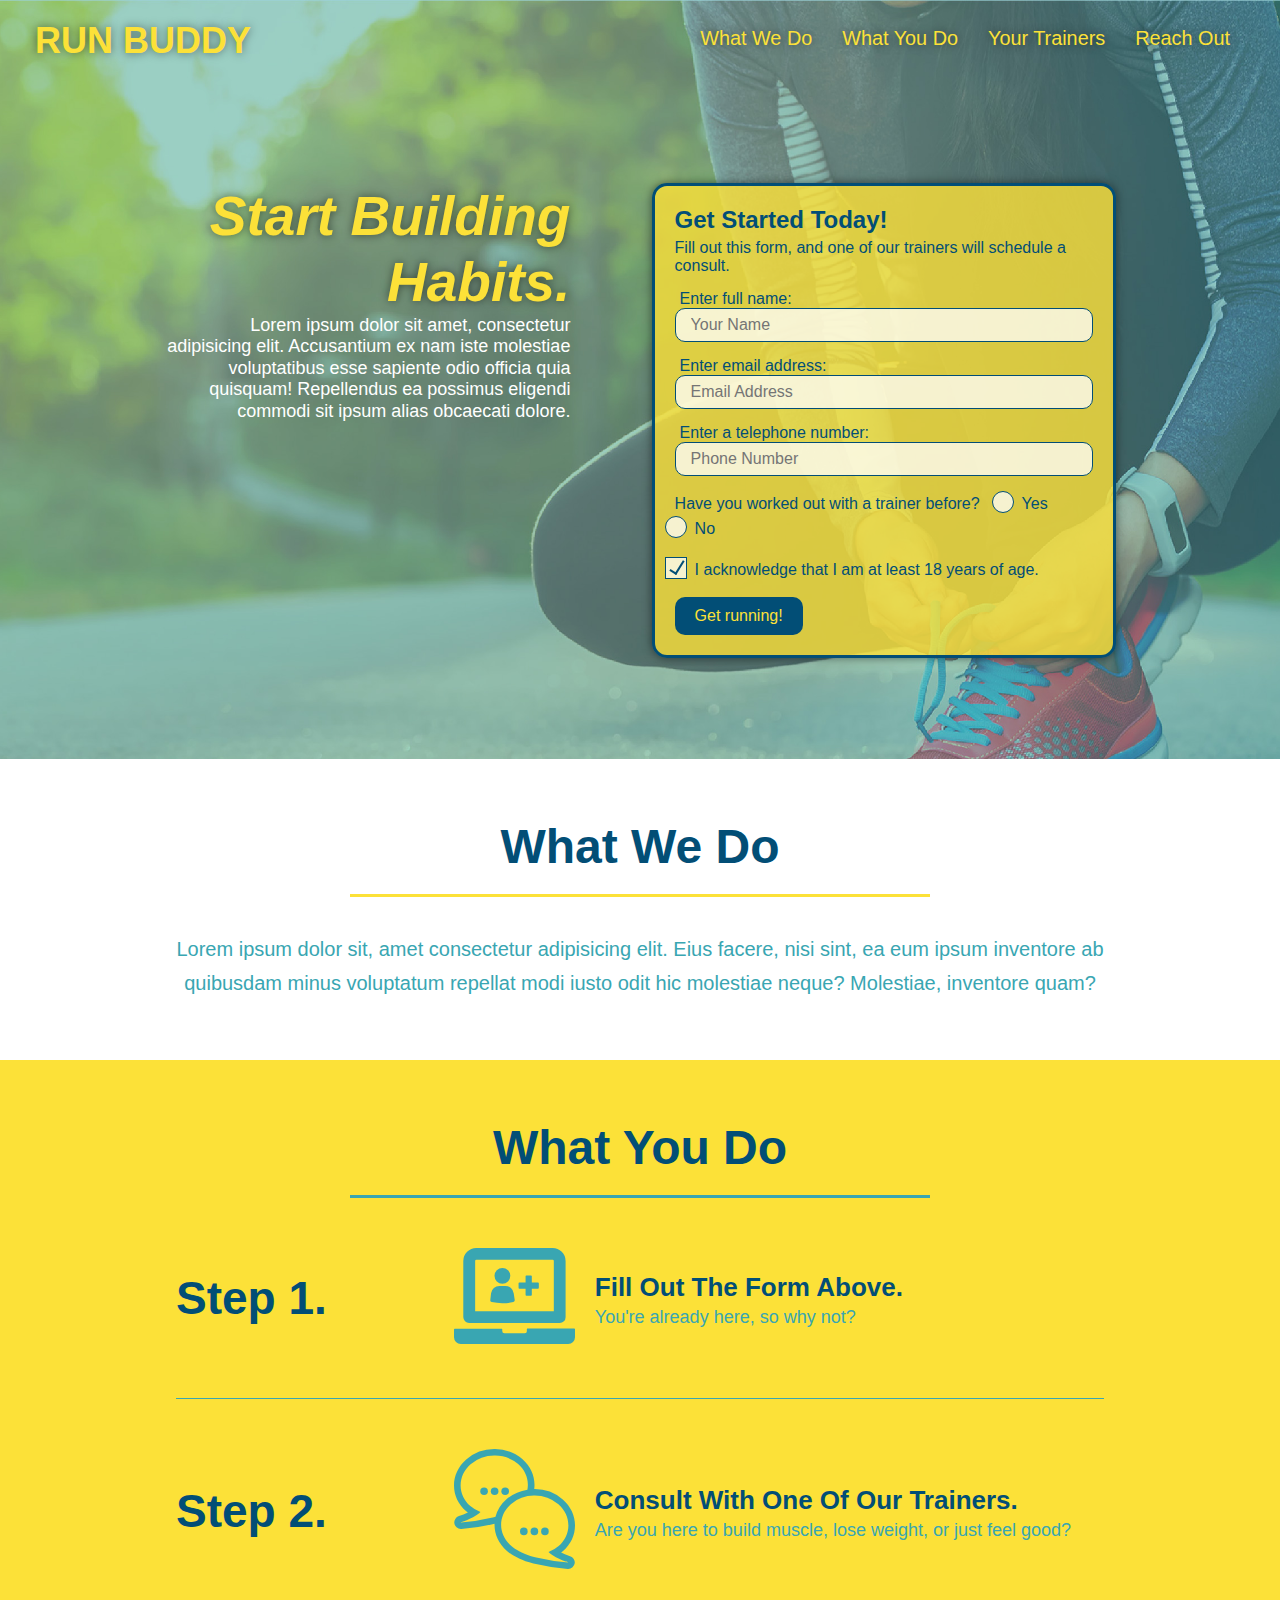
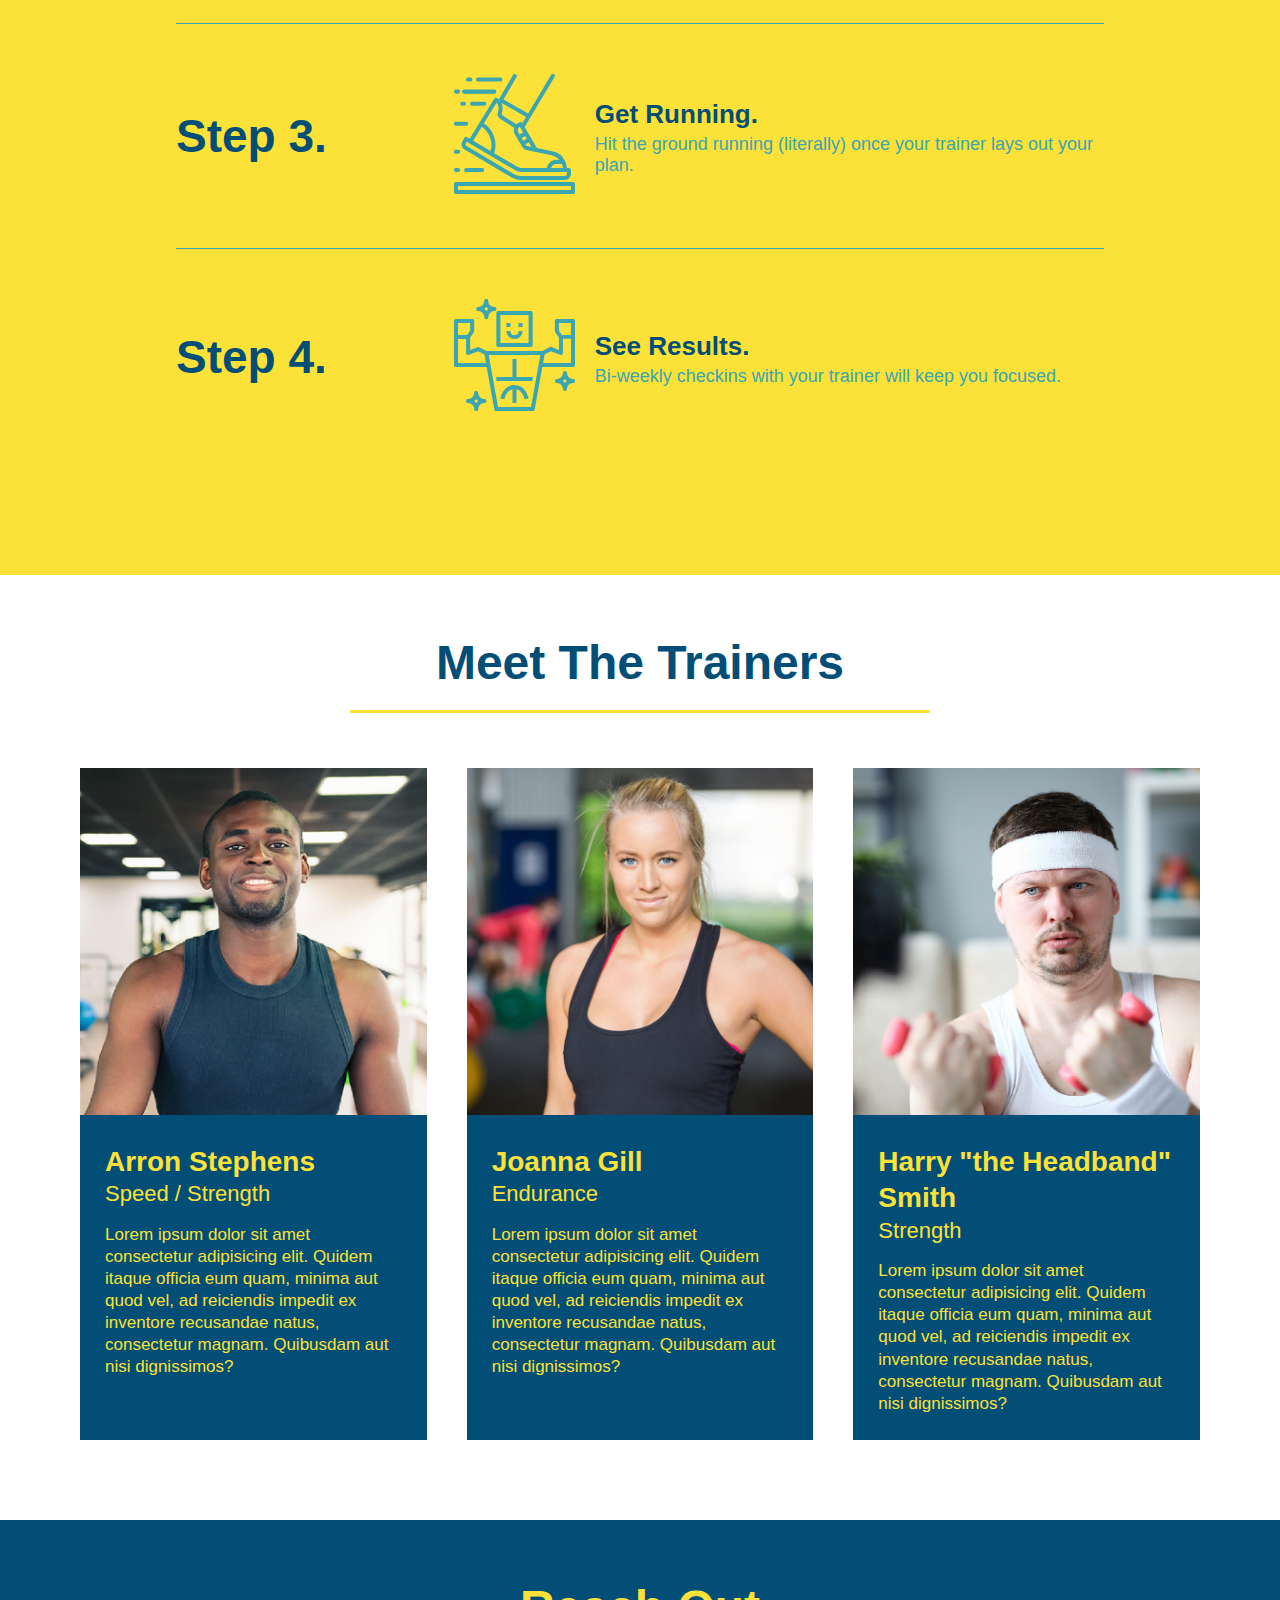
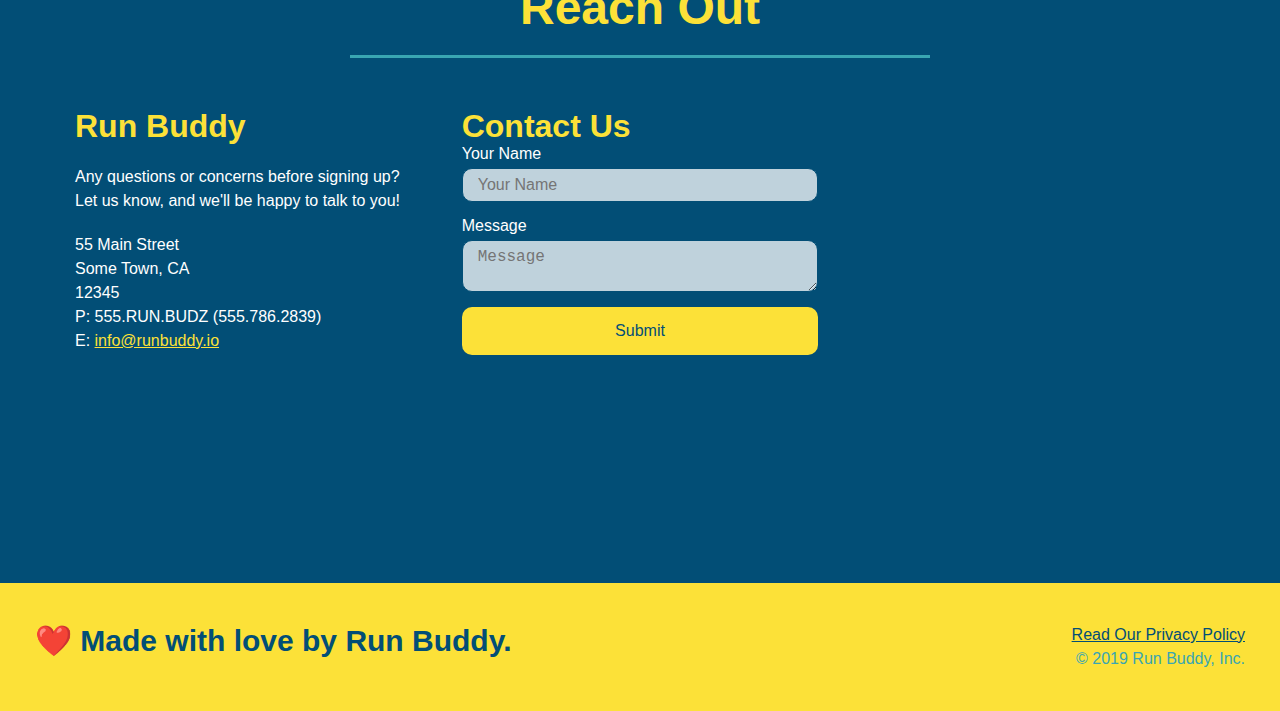
==== commit 44d2ac26: "finished aesthetics" ====
--- a/index.html
+++ b/index.html
@@ -55,17 +55,22 @@
                 <input type="tel" placeholder="Phone Number" name="phone" id="phone" class="form-input" />
                 <p>
                     Have you worked out with a trainer before?
-                    <input type="radio" name="trainer-confirm" id="trainer-yes" />
-                    <label for="trainer-yes">Yes</label>
-
-                    <input type="radio" name="trainer-confirm" id="trainer-no" />
-                    <label for="trainer-no">No</label>
+                    <span class="radio-wrapper">
+                        <input type="radio" name="trainer-confirm" id="trainer-yes" />
+                        <label for="trainer-yes">Yes</label>
+                    </span>
+                    <span class="radio-wrapper">
+                        <input type="radio" name="trainer-confirm" id="trainer-no" />
+                        <label for="trainer-no">No</label>
+                    </span>
                 </p>
                 <p>
-                    <label for="checkbox" >
-                        I acknowledge that I am at least 18 years of age.
-                    </label>
-                    <input type="checkbox" name="age-confirm" id="checkbox" />
+                    <span class="checkbox-wrapper">
+                        <label for="checkbox" >
+                            I acknowledge that I am at least 18 years of age.
+                        </label>
+                        <input type="checkbox" name="age-confirm" id="checkbox" />
+                    </span>
                 </p>
                 <button type="submit">
                     Get running!
--- a/assets/css/style.css
+++ b/assets/css/style.css
@@ -1,11 +1,17 @@
-* {
+:root {
+    --primary-color: #fce138;
+    --secondary-color: #024e76;
+    --tertiary-color: #39a6b2;
+}
+  
+  * {
     margin: 0;
     padding: 0;
     box-sizing: border-box;
 }
 
 body {
-    color: #39a6b2;
+    color: var(--tertiary-color);
     font-family: Helvetica, Arial, sans-serif;
 }
 
@@ -21,19 +27,20 @@
     background-size: cover;
     background-position: 80%;
     background-attachment: fixed;
+    z-index: 9999;
 }
 
 header h1 {
     font-weight: bold;
     font-size: 36px;
-    color: #fce138;
+    color: var(--primary-color);
     margin: 0;
     text-shadow: 0 0 10px rgba(0,0,0,0.5);
 }
 
 header a {
     text-decoration: none;
-    color: #fce138;
+    color: var(--primary-color);
 }
 
 header nav {
@@ -56,8 +63,8 @@
 }
 
 header nav ul li a:hover {
-    background: #fce138;
-    color: #024e76;
+    background: var(--primary-color);
+    color: var(--secondary-color);
     border-radius: 15px;
     text-shadow: none;
 }
@@ -92,15 +99,15 @@
 .hero-cta h2 {
     font-style: italic;
     font-size: 55px;
-    color: #fce138;
+    color: var(--primary-color);
     text-shadow: 0 0 10px rgba(0,0,0,0.5);
 }
 
 .hero-form {
     background-color: rgba(252,225,56,0.8);
     padding: 20px;
-    color: #024e76;
-    border: solid 3px #024e76;
+    color: var(--secondary-color);
+    border: solid 3px var(--secondary-color);
     width: 40%;
     margin: 3.5%;
     box-shadow: 0 0 10px rgba(0,0,0,0.5);
@@ -117,11 +124,11 @@
 }
 
 .form-input {
-    border: solid 1px #024e76;
+    border: solid 1px var(--secondary-color);
     display: block;
     padding: 7px 15px;
     font-size: 16px;
-    color: #024e76;
+    color: var(--secondary-color);
     width: 100%;
     margin-bottom: 15px;
     border-radius: 10px;
@@ -138,8 +145,8 @@
 }
 
 .hero-form button {
-    background-color: #024e76;
-    color: #fce138;
+    background-color: var(--secondary-color);
+    color: var(--primary-color);
     font-size: 16px;
     padding: 10px 20px;
     border: none;
@@ -147,12 +154,70 @@
 }
 
 .hero-form button:hover {
-    background-color: #39a6b2;
-}
+    background-color: var(--tertiary-color);
+}
+
+.radio-wrapper input, .checkbox-wrapper input {
+    opacity: 0;
+}
+
+.radio-wrapper label, .checkbox-wrapper label {
+    position: relative;
+    left: 10px;
+    margin: 10px;
+    line-height: 1.6;   
+}
+
+.radio-wrapper label::before, .checkbox-wrapper label::before {
+    content: "";
+    height: 20px;
+    width: 20px;
+    background: rgba(255, 255, 255, 0.75);  
+    border: 1px solid var(--secondary-color);  
+    position: absolute;
+    top: -4px;
+    left: -30px;
+}
+
+.radio-wrapper label::before {
+    border-radius: 50%;
+}
+
+.radio-wrapper label::after {
+    content: "";
+    width: 20px;
+    height: 20px;
+    border-radius: 50%;
+    background: var(--secondary-color);
+    position: absolute;
+    left: -29px;
+    top: -3px;
+    background-image: radial-gradient(circle, var(--tertiary-color), var(--secondary-color));
+  }
+  
+  .checkbox-wrapper label::after {
+    content: "";
+    height: 6px;
+    width: 14px;
+    border-left: 2px solid var(--secondary-color);
+    border-bottom: 2px solid var(--secondary-color);
+    position: absolute;
+    left: -26px;
+    top: 1px;
+    transform: rotate(-58deg);
+  }
+
+  .radio-wrapper input + label::after, .checkbox-wrapper input + label::after {
+      content: none;
+  }
+
+  .radio-wrapper input:checked + label::after, .checkbox-wrapper input: checked + label::after {
+      content: "";
+  }
 
 .section-title {
     font-size: 48px;
-    color: #024e76;
+    color: var(--secondary-color);
     border-bottom: 3px solid;
     padding-bottom: 20px;
     text-align: center;
@@ -161,12 +226,12 @@
 }
 
 .primary-border {
-    border-color: #fce138;
+    border-color: var(--primary-color);
 }
 
 .intro p {
     line-height: 1.7;
-    color: #39a6b2;
+    color: var(--tertiary-color);
     width: 80%;
     font-size: 20px;
     margin: 0 auto;
@@ -174,11 +239,11 @@
 }
 
 .steps {
-    background-color: #fce138;
+    background-color: var(--primary-color);
 }
 
 .secondary-border {
-    border-color: #39a6b2;
+    border-color: var(--tertiary-color);
 }
 
 .step {
@@ -192,11 +257,11 @@
 }
 
 .step:not(:last-child) {
-    border-bottom: 1px solid #39a6b2;
+    border-bottom: 1px solid var(--tertiary-color);
 }
 
 .step h3 {
-    color: #024e76;
+    color: var(--secondary-color);
     font-size: 46px;
     flex: 1 30%;
 }
@@ -224,11 +289,11 @@
 .step-text h4 {
     font-size: 26px;
     line-height: 1.5;
-    color: #024e76;
+    color: var(--secondary-color);
 }
 
 .step-text p {
-    color: #39a6b2;
+    color: var(--tertiary-color);
     font-size: 18px;
 }
 
@@ -242,8 +307,8 @@
 
 .trainer {
     margin: 20px;
-    background: #024e76;
-    color: #fce138;
+    background: var(--secondary-color);
+    color: var(--primary-color);
     flex: 1;
 }
 
@@ -271,11 +336,11 @@
 }
 
 .contact {
-    background-color: #024e76;
+    background-color: var(--secondary-color);
 }
 
 .contact h2 {
-    color: #fce138;
+    color: var(--primary-color);
 }
 
 .contact-info iframe {
@@ -298,7 +363,7 @@
 }
 
 .contact-info h3 {
-    color: #fce138;
+    color: var(--primary-color);
     font-size: 32px;
 }
 
@@ -310,15 +375,15 @@
 }
 
 .contact-info a {
-    color: #fce138;
+    color: var(--primary-color);
 }
 
 .contact-form input, .contact-form textarea {
-    border: 1px solid #024e76;
+    border: 1px solid var(--secondary-color);
     display: block;
     padding: 7px 15px;
     font-size: 16px;
-    color: #024e76;
+    color: var(--secondary-color);
     width: 100%;
     margin-bottom: 15px;
     margin-top: 5px;
@@ -334,8 +399,8 @@
 .contact-form button {
     width: 100%;
     border: none;
-    background: #fce138;
-    color: #024e76;
+    background: var(--primary-color);
+    color: var(--secondary-color);
     text-align: center;
     padding: 15px 0;
     font-size: 16px;
@@ -343,12 +408,12 @@
 }
 
 .contact-form button:hover {
-    color: #fce138;
-    background: #39a6b2;
+    color: var(--primary-color);
+    background: var(--tertiary-color);
 }
 
 footer {
-    background: #fce138;
+    background: var(--primary-color);
     width: 100%;
     padding: 40px 35px;
     display: flex;
@@ -357,7 +422,7 @@
 }
 
 footer h2 {
-    color: #024e76;
+    color: var(--secondary-color);
     font-size: 30px;
     margin: 0;
 }
@@ -368,7 +433,7 @@
 }
 
 footer a {
-    color: #024e76;
+    color: var(--secondary-color);
 }
 
 .flex-row {
